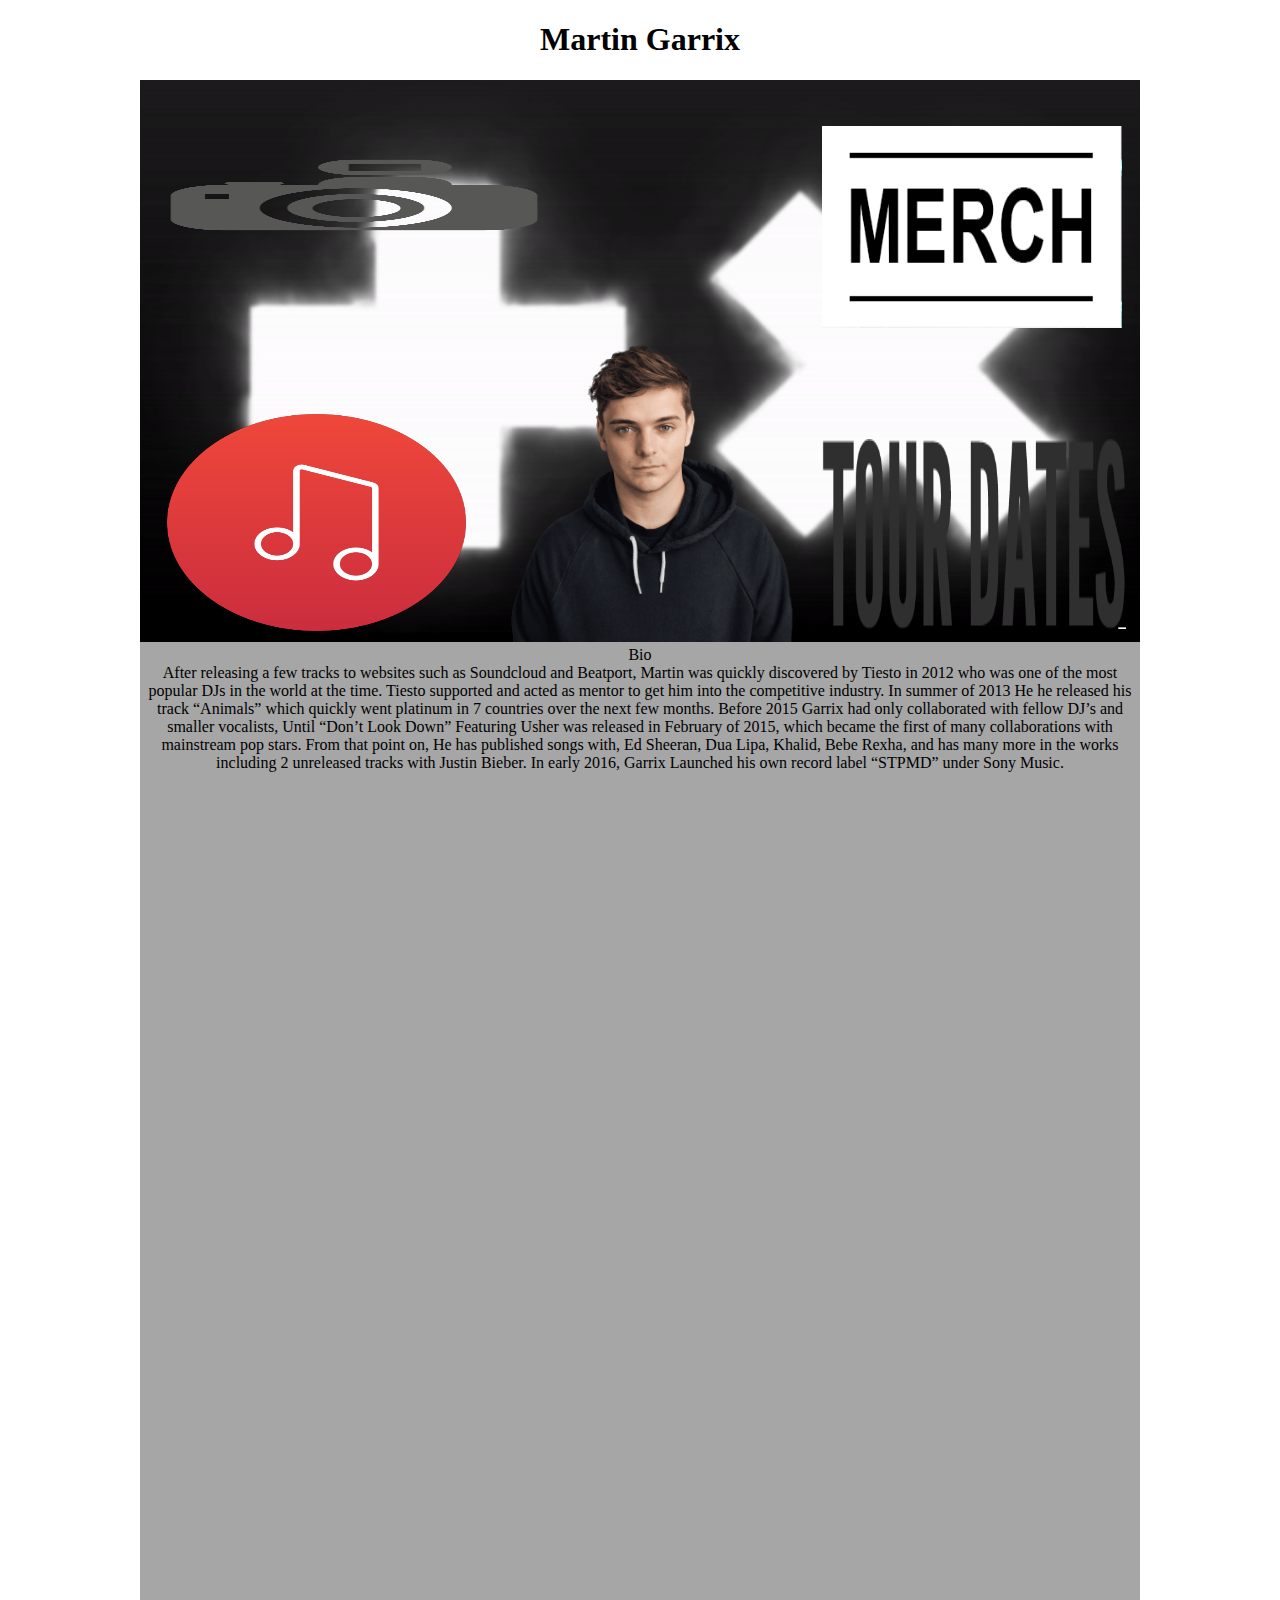
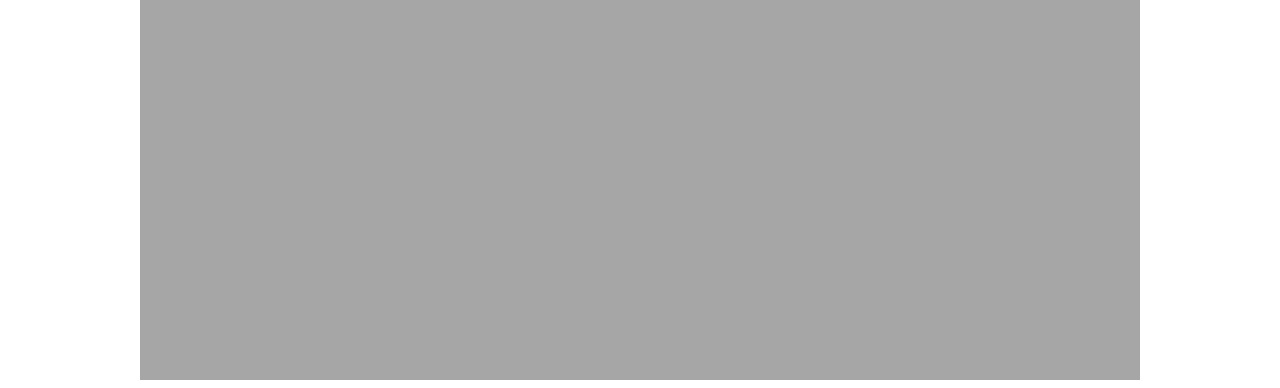
==== html/index.html @ bd5c4947 "Organized file structure" ====
<!DOCTYPE html>
<html>
<title>Bio</title>

<body>
<h1 align="center">Martin Garrix</h1>

	
<div align="center", width=300, height=500, color="red"> 
	
	
<style type="text/css">
#wrapper {
	height: 1900px;
	width: 1000px;
	background-color: #A6A6A6;
	margin-right: auto;
	margin-left: auto;
	position: relative;
}
#banner {
	height: auto;
	width: 1000px;
}

body {
	background-attachment: fixed;
	background-image: url(https://i.pinimg.com/originals/85/27/2a/85272a71549d10620fa09f6756d6b765.jpg);
}
#tour {
	height: auto;
	width: auto;
	position: absolute;
	left: 682px;
	top: 359px;
}
#music {
	height: auto;
	width: auto;
	position: absolute;
	left: 27px;
	top: 334px;
}
#media {
	height: auto;
	width: auto;
	position: absolute;
	left: 14px;
	top: 74px;
}
#bio {
	height: auto;
	width: auto;
	position: absolute;
	left: 357px;
	top: 260px;
}
#shop {
	height: auto;
	width: auto;
	position: absolute;
	left: 682px;
	top: 46px;
    }
#point {
	height: auto;
	width: auto;
	position: absolute;
	left: 448px;
	top: 275px;
}
#social {
	height: auto;
	width: auto;
	position: absolute;
	left: 682px;
	top: 46px;
    }
</style>

<body>
<div id="wrapper">
    <div id="banner"><img src="images/logo.gif" width="1000" height="562" /></div>
    <div id="tour"><a href="tour.html"><img src="images/tourdates.png" width="304" height="190" /></a></div>
    <div id="music"><a href="music.html"><img src="images/music.png" width="299" height="217" /></a></div>
    <div id="media"><a href="media.html"><img src="images/media.png" width="400" height="82" /></a></div>
    <div id="bio"><img src="images/martin-garrix_omnialv.png" width="302" height="302" /></div>
    <div id="shop"><a href="shop.html"><img src="images/merch.png" width="300" height="202" /></a></div>
    <div class="Heading">Bio</div>
    <div id="text">After releasing a few tracks to websites such as Soundcloud and Beatport, Martin was quickly discovered by Tiesto in 2012 who was one of the most popular DJs in the world at the time. Tiesto supported and acted as mentor to get him into the competitive industry. In summer of 2013 He he released his track “Animals” which quickly went platinum in 7 countries over the next few months. Before 2015 Garrix had only collaborated with fellow DJ’s and smaller vocalists, Until “Don’t Look Down” Featuring Usher was released in February of 2015, which became the first of many collaborations with mainstream pop stars. From that point on, He has published songs with, Ed Sheeran, Dua Lipa, Khalid, Bebe Rexha, and has many more in the works including 2 unreleased tracks with Justin Bieber. In early 2016, Garrix Launched his own record label “STPMD” under Sony Music. </div>
	
</body>

	
	
	
	</html>
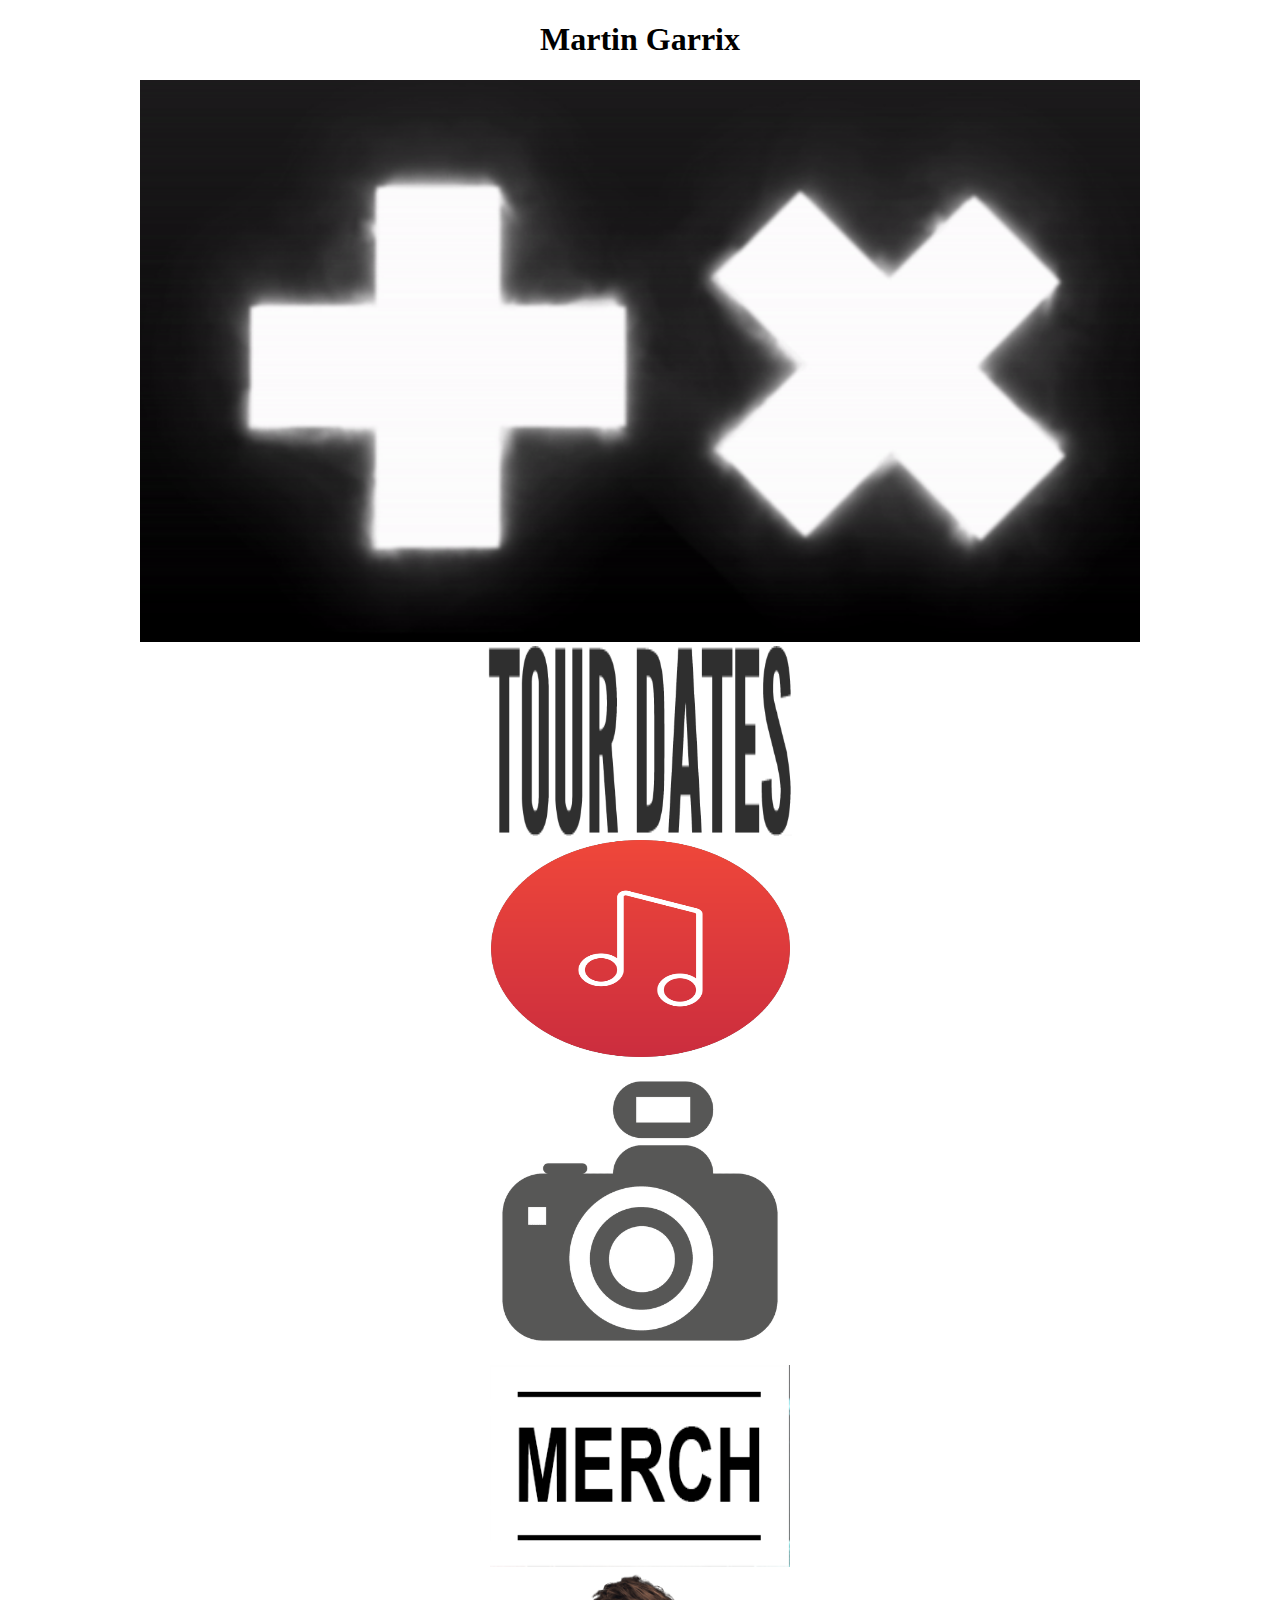
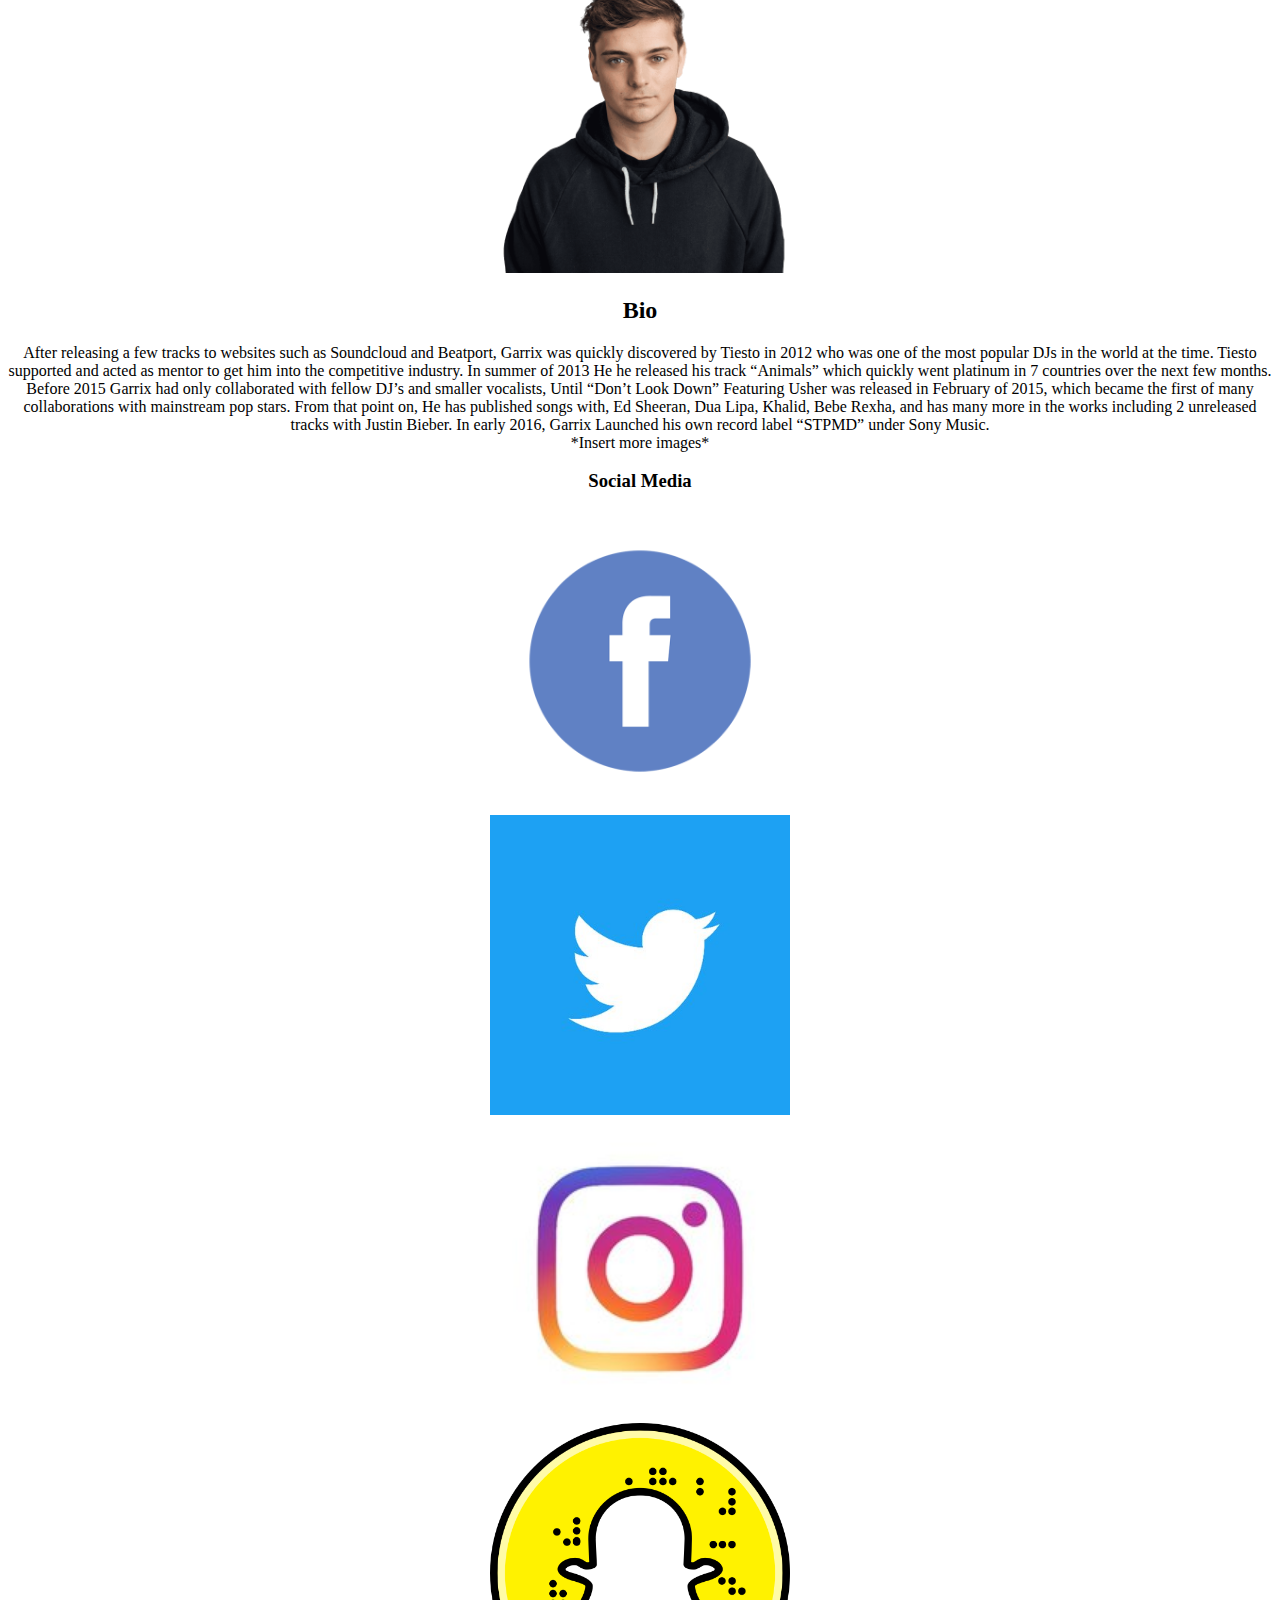
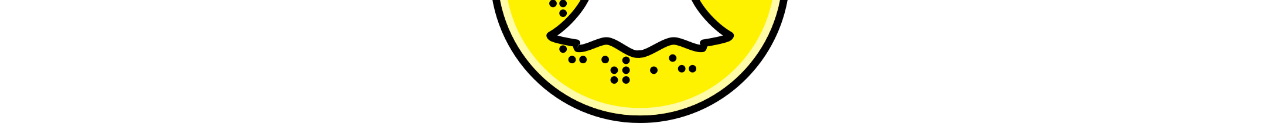
==== commit c9f25281: "Social Media and Separate CSS" ====
--- a/html/index.html
+++ b/html/index.html
@@ -3,95 +3,22 @@
 <title>Bio</title>
 
 <body>
-<h1 align="center">Martin Garrix</h1>
-
-	
-<div align="center", width=300, height=500, color="red"> 
-	
-	
-<style type="text/css">
-#wrapper {
-	height: 1900px;
-	width: 1000px;
-	background-color: #A6A6A6;
-	margin-right: auto;
-	margin-left: auto;
-	position: relative;
-}
-#banner {
-	height: auto;
-	width: 1000px;
-}
-
-body {
-	background-attachment: fixed;
-	background-image: url(https://i.pinimg.com/originals/85/27/2a/85272a71549d10620fa09f6756d6b765.jpg);
-}
-#tour {
-	height: auto;
-	width: auto;
-	position: absolute;
-	left: 682px;
-	top: 359px;
-}
-#music {
-	height: auto;
-	width: auto;
-	position: absolute;
-	left: 27px;
-	top: 334px;
-}
-#media {
-	height: auto;
-	width: auto;
-	position: absolute;
-	left: 14px;
-	top: 74px;
-}
-#bio {
-	height: auto;
-	width: auto;
-	position: absolute;
-	left: 357px;
-	top: 260px;
-}
-#shop {
-	height: auto;
-	width: auto;
-	position: absolute;
-	left: 682px;
-	top: 46px;
-    }
-#point {
-	height: auto;
-	width: auto;
-	position: absolute;
-	left: 448px;
-	top: 275px;
-}
-#social {
-	height: auto;
-	width: auto;
-	position: absolute;
-	left: 682px;
-	top: 46px;
-    }
-</style>
-
-<body>
-<div id="wrapper">
+    <h1 align="center">Martin Garrix</h1>
+    <div align="center", width=300, height=500, color="red"> 
+    <div id="wrapper">
     <div id="banner"><img src="images/logo.gif" width="1000" height="562" /></div>
-    <div id="tour"><a href="tour.html"><img src="images/tourdates.png" width="304" height="190" /></a></div>
+    <div id="tour"><a href="tour.html"><img src="images/tourdates.png" width="304" height="190"></a></div>
     <div id="music"><a href="music.html"><img src="images/music.png" width="299" height="217" /></a></div>
-    <div id="media"><a href="media.html"><img src="images/media.png" width="400" height="82" /></a></div>
-    <div id="bio"><img src="images/martin-garrix_omnialv.png" width="302" height="302" /></div>
+    <div id="media"><a href="media.html"><img src="images/media.png" width="300" height="300" /></a></div>
     <div id="shop"><a href="shop.html"><img src="images/merch.png" width="300" height="202" /></a></div>
-    <div class="Heading">Bio</div>
-    <div id="text">After releasing a few tracks to websites such as Soundcloud and Beatport, Martin was quickly discovered by Tiesto in 2012 who was one of the most popular DJs in the world at the time. Tiesto supported and acted as mentor to get him into the competitive industry. In summer of 2013 He he released his track “Animals” which quickly went platinum in 7 countries over the next few months. Before 2015 Garrix had only collaborated with fellow DJ’s and smaller vocalists, Until “Don’t Look Down” Featuring Usher was released in February of 2015, which became the first of many collaborations with mainstream pop stars. From that point on, He has published songs with, Ed Sheeran, Dua Lipa, Khalid, Bebe Rexha, and has many more in the works including 2 unreleased tracks with Justin Bieber. In early 2016, Garrix Launched his own record label “STPMD” under Sony Music. </div>
-	
+    <div id="Martin Garrix"><img src="images/martin-garrix_omnialv.png" width="302" height="302" /></div>
+    <h2 align="center">Bio</h2>
+    <div id="text">After releasing a few tracks to websites such as Soundcloud and Beatport, Garrix was quickly discovered by Tiesto in 2012 who was one of the most popular DJs in the world at the time. Tiesto supported and acted as mentor to get him into the competitive industry. In summer of 2013 He he released his track “Animals” which quickly went platinum in 7 countries over the next few months. Before 2015 Garrix had only collaborated with fellow DJ’s and smaller vocalists, Until “Don’t Look Down” Featuring Usher was released in February of 2015, which became the first of many collaborations with mainstream pop stars. From that point on, He has published songs with, Ed Sheeran, Dua Lipa, Khalid, Bebe Rexha, and has many more in the works including 2 unreleased tracks with Justin Bieber. In early 2016, Garrix Launched his own record label “STPMD” under Sony Music. </div>
+    <div>*Insert more images*</div>
+    <h3 align="center">Social Media</h3>
+    <div id="Facebook"><a href="https://www.facebook.com/martin.garrix/"><img src="images/facebook.png" width="300" height="300"></a></div>
+    <div id="Twitter"><a href="https://twitter.com/MartinGarrix"><img src="images/twitter.jpg" width="300" height="300" /></a></div>
+    <div id="Instagram"><a href="https://www.instagram.com/martingarrix/?hl=en"><img src="images/instagram.jpg" width="300" height="300" /></a></div>
+    <div id="Snapchat"><a href="https://www.snapdex.com/MartinGarrix"><img src="images/snapchat.png" width="300" height="300" /></a></div>
 </body>
-
-	
-	
-	
-	</html>+</html>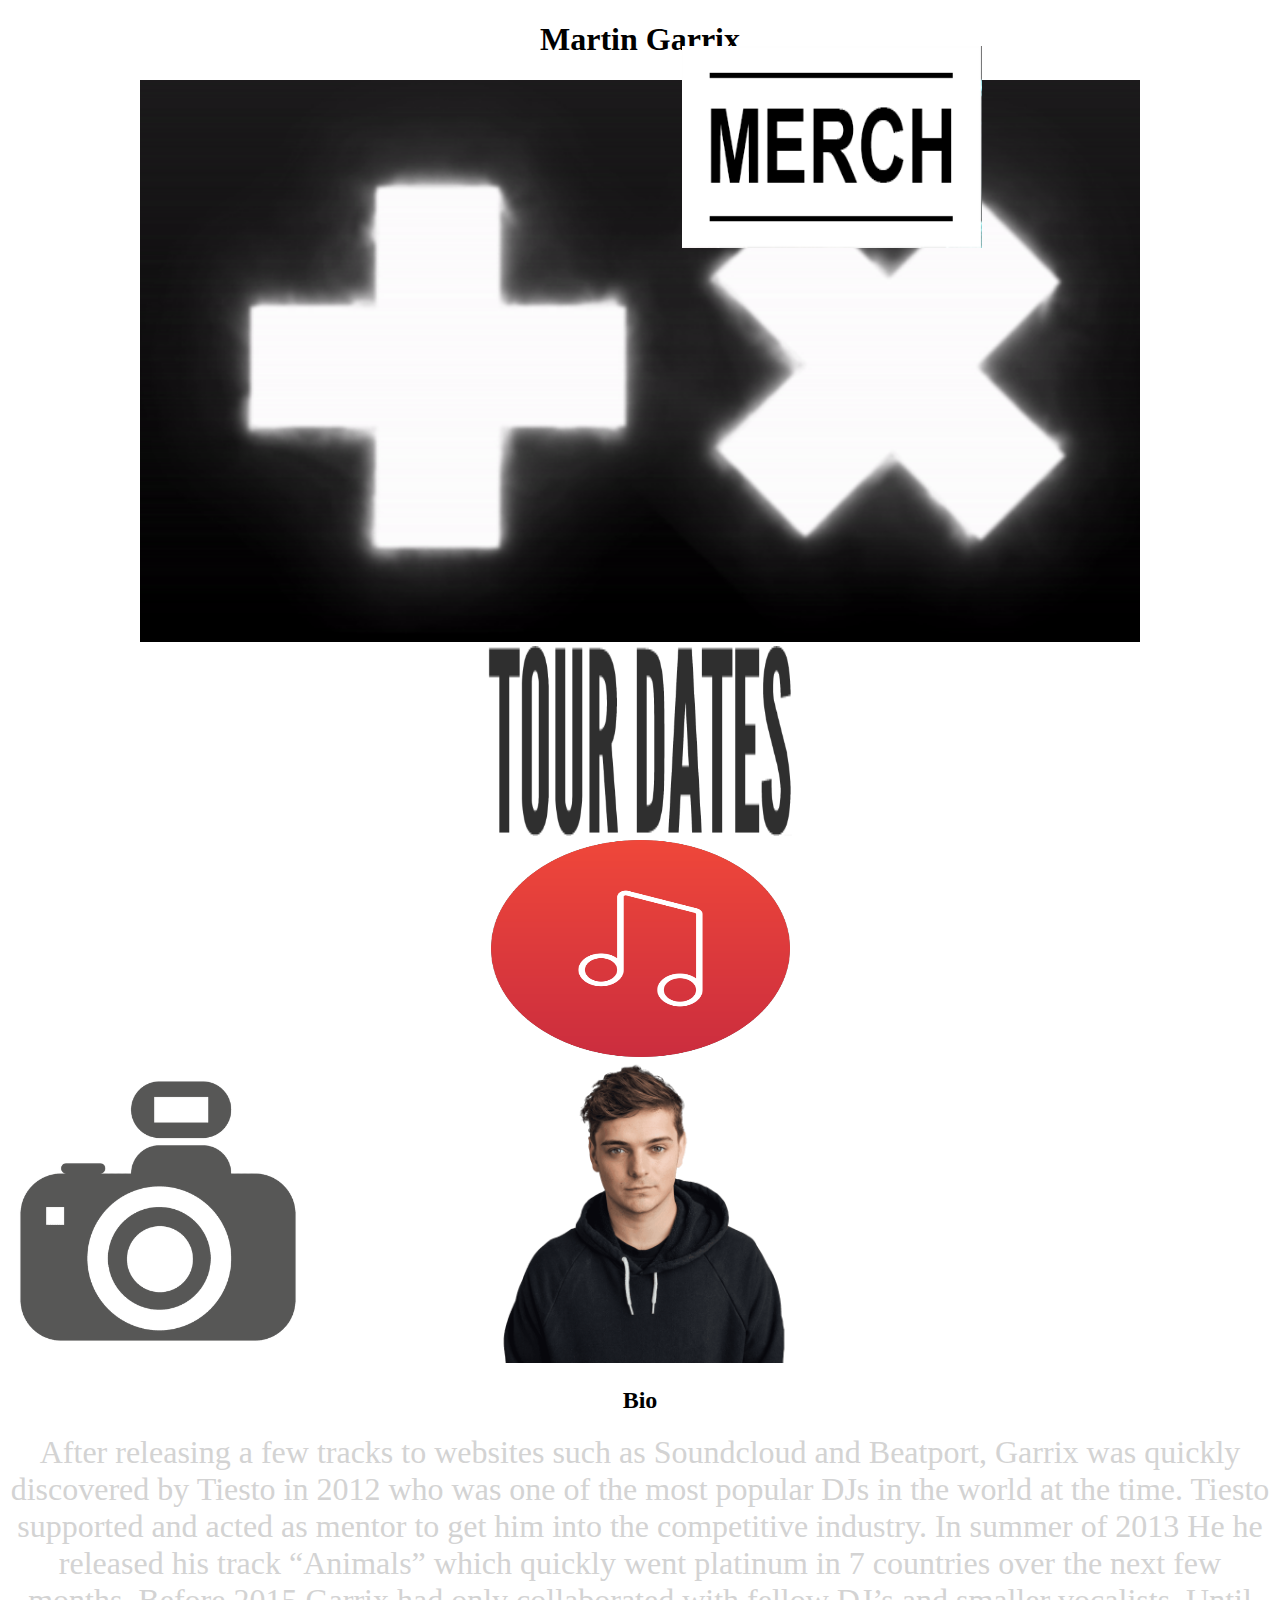
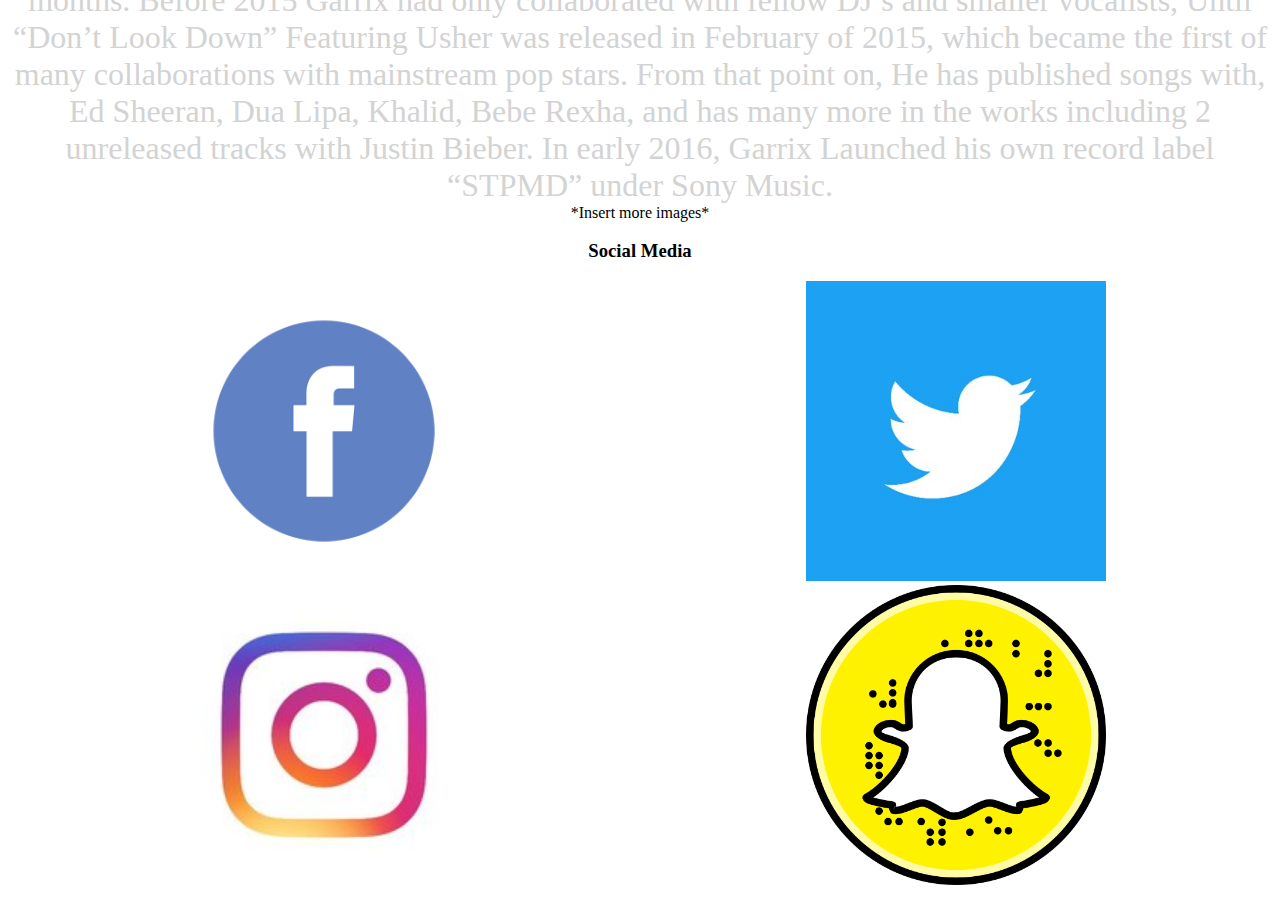
==== commit 1d8d499c: "in progress updates to index.html and style.css" ====
--- a/html/index.html
+++ b/html/index.html
@@ -1,24 +1,26 @@
 <!DOCTYPE html>
+<link href="style.css" rel="stylesheet" type="text/css">
 <html>
-<title>Bio</title>
-
-<body>
-    <h1 align="center">Martin Garrix</h1>
-    <div align="center", width=300, height=500, color="red"> 
-    <div id="wrapper">
-    <div id="banner"><img src="images/logo.gif" width="1000" height="562" /></div>
-    <div id="tour"><a href="tour.html"><img src="images/tourdates.png" width="304" height="190"></a></div>
-    <div id="music"><a href="music.html"><img src="images/music.png" width="299" height="217" /></a></div>
-    <div id="media"><a href="media.html"><img src="images/media.png" width="300" height="300" /></a></div>
-    <div id="shop"><a href="shop.html"><img src="images/merch.png" width="300" height="202" /></a></div>
-    <div id="Martin Garrix"><img src="images/martin-garrix_omnialv.png" width="302" height="302" /></div>
-    <h2 align="center">Bio</h2>
-    <div id="text">After releasing a few tracks to websites such as Soundcloud and Beatport, Garrix was quickly discovered by Tiesto in 2012 who was one of the most popular DJs in the world at the time. Tiesto supported and acted as mentor to get him into the competitive industry. In summer of 2013 He he released his track “Animals” which quickly went platinum in 7 countries over the next few months. Before 2015 Garrix had only collaborated with fellow DJ’s and smaller vocalists, Until “Don’t Look Down” Featuring Usher was released in February of 2015, which became the first of many collaborations with mainstream pop stars. From that point on, He has published songs with, Ed Sheeran, Dua Lipa, Khalid, Bebe Rexha, and has many more in the works including 2 unreleased tracks with Justin Bieber. In early 2016, Garrix Launched his own record label “STPMD” under Sony Music. </div>
-    <div>*Insert more images*</div>
-    <h3 align="center">Social Media</h3>
-    <div id="Facebook"><a href="https://www.facebook.com/martin.garrix/"><img src="images/facebook.png" width="300" height="300"></a></div>
-    <div id="Twitter"><a href="https://twitter.com/MartinGarrix"><img src="images/twitter.jpg" width="300" height="300" /></a></div>
-    <div id="Instagram"><a href="https://www.instagram.com/martingarrix/?hl=en"><img src="images/instagram.jpg" width="300" height="300" /></a></div>
-    <div id="Snapchat"><a href="https://www.snapdex.com/MartinGarrix"><img src="images/snapchat.png" width="300" height="300" /></a></div>
-</body>
+    <title>Bio</title>
+    <body>
+        <h1 align="center">Martin Garrix</h1>
+        <div align="center", width=300, height=500, color="red">
+        <div id="banner"><img src="images/logo.gif" width="1000" height="562" /></div>
+        <div id="tour"><a href="tour.html"><img src="images/tourdates.png" width="304" height="190"></a></div>
+        <div id="music"><a href="music.html"><img src="images/music.png" width="299" height="217" /></a></div>
+        <div id="media"><a href="media.html"><img src="images/media.png" width="300" height="300" /></a></div>
+        <div id="shop"><a href="shop.html"><img src="images/merch.png" width="300" height="202" /></a></div>
+        <div id="Martin Garrix"><img src="images/martin-garrix_omnialv.png" width="302" height="302" /></div>
+        <h2 align="center">Bio</h2>
+        <div id="text">After releasing a few tracks to websites such as Soundcloud and Beatport, Garrix was quickly discovered by Tiesto in 2012 who was one of the most popular DJs in the world at the time. Tiesto supported and acted as mentor to get him into the competitive industry. In summer of 2013 He he released his track “Animals” which quickly went platinum in 7 countries over the next few months. Before 2015 Garrix had only collaborated with fellow DJ’s and smaller vocalists, Until “Don’t Look Down” Featuring Usher was released in February of 2015, which became the first of many collaborations with mainstream pop stars. From that point on, He has published songs with, Ed Sheeran, Dua Lipa, Khalid, Bebe Rexha, and has many more in the works including 2 unreleased tracks with Justin Bieber. In early 2016, Garrix Launched his own record label “STPMD” under Sony Music. </div>
+        <div>*Insert more images*</div>
+        <h3 align="center">Social Media</h3>
+        <div class="social-wrapper">
+        <div class="social"><a href="https://www.facebook.com/martin.garrix/"><img src="images/facebook.png" width="300" height="300"></a></div>
+        <div class="social"><a href="https://twitter.com/MartinGarrix"><img src="images/twitter.jpg" width="300" height="300" /></a></div>
+        <div class="social"><a href="https://www.instagram.com/martingarrix/?hl=en"><img src="images/instagram.jpg" width="300" height="300" /></a></div>
+        <div class="social"><a href="https://www.snapdex.com/MartinGarrix"><img src="images/snapchat.png" width="300" height="300" /></a></div>
+        </div>
+        </div>    
+    </body>
 </html>--- a/html/style.css
+++ b/html/style.css
@@ -0,0 +1,68 @@
+#wrapper {
+	height: 1900px;
+	width: 1000px;
+	background-color: #A6A6A6;
+	margin-right: auto;
+	margin-left: auto;
+	position: relative;
+}
+#banner {
+	height: auto;
+	width: 1000px;
+}
+
+body {
+	background-attachment: auto;
+	background-image: url(https://i.pinimg.com/originals/85/27/2a/85272a71549d10620fa09f6756d6b765.jpg);
+}
+
+#text {
+    color: lightgray;
+    font-size: 24pt;
+}
+.
+#tour {
+	height: auto;
+	width: auto;
+	position: absolute;
+	left: 682px;
+	top: 359px;
+}
+#music {
+	height: auto;
+	width: auto;
+}
+#media {
+	height: auto;
+	width: auto;
+	position: absolute;
+}
+
+#bio {
+	height: auto;
+	width: auto;
+}
+#shop {
+	height: auto;
+	width: auto;
+	position: absolute;
+	left: 682px;
+	top: 46px;
+    }
+#point {
+	height: auto;
+	width: auto;
+	position: absolute;
+	left: 448px;
+	top: 275px;
+}
+.social-wrapper {
+    display: grid;
+    grid-template-columns: repeat(2, 1fr);
+    grid-template-rows: repeat(2, 1fr);
+    width: auto;
+}
+.social {
+	height: auto;
+	width: auto;
+    }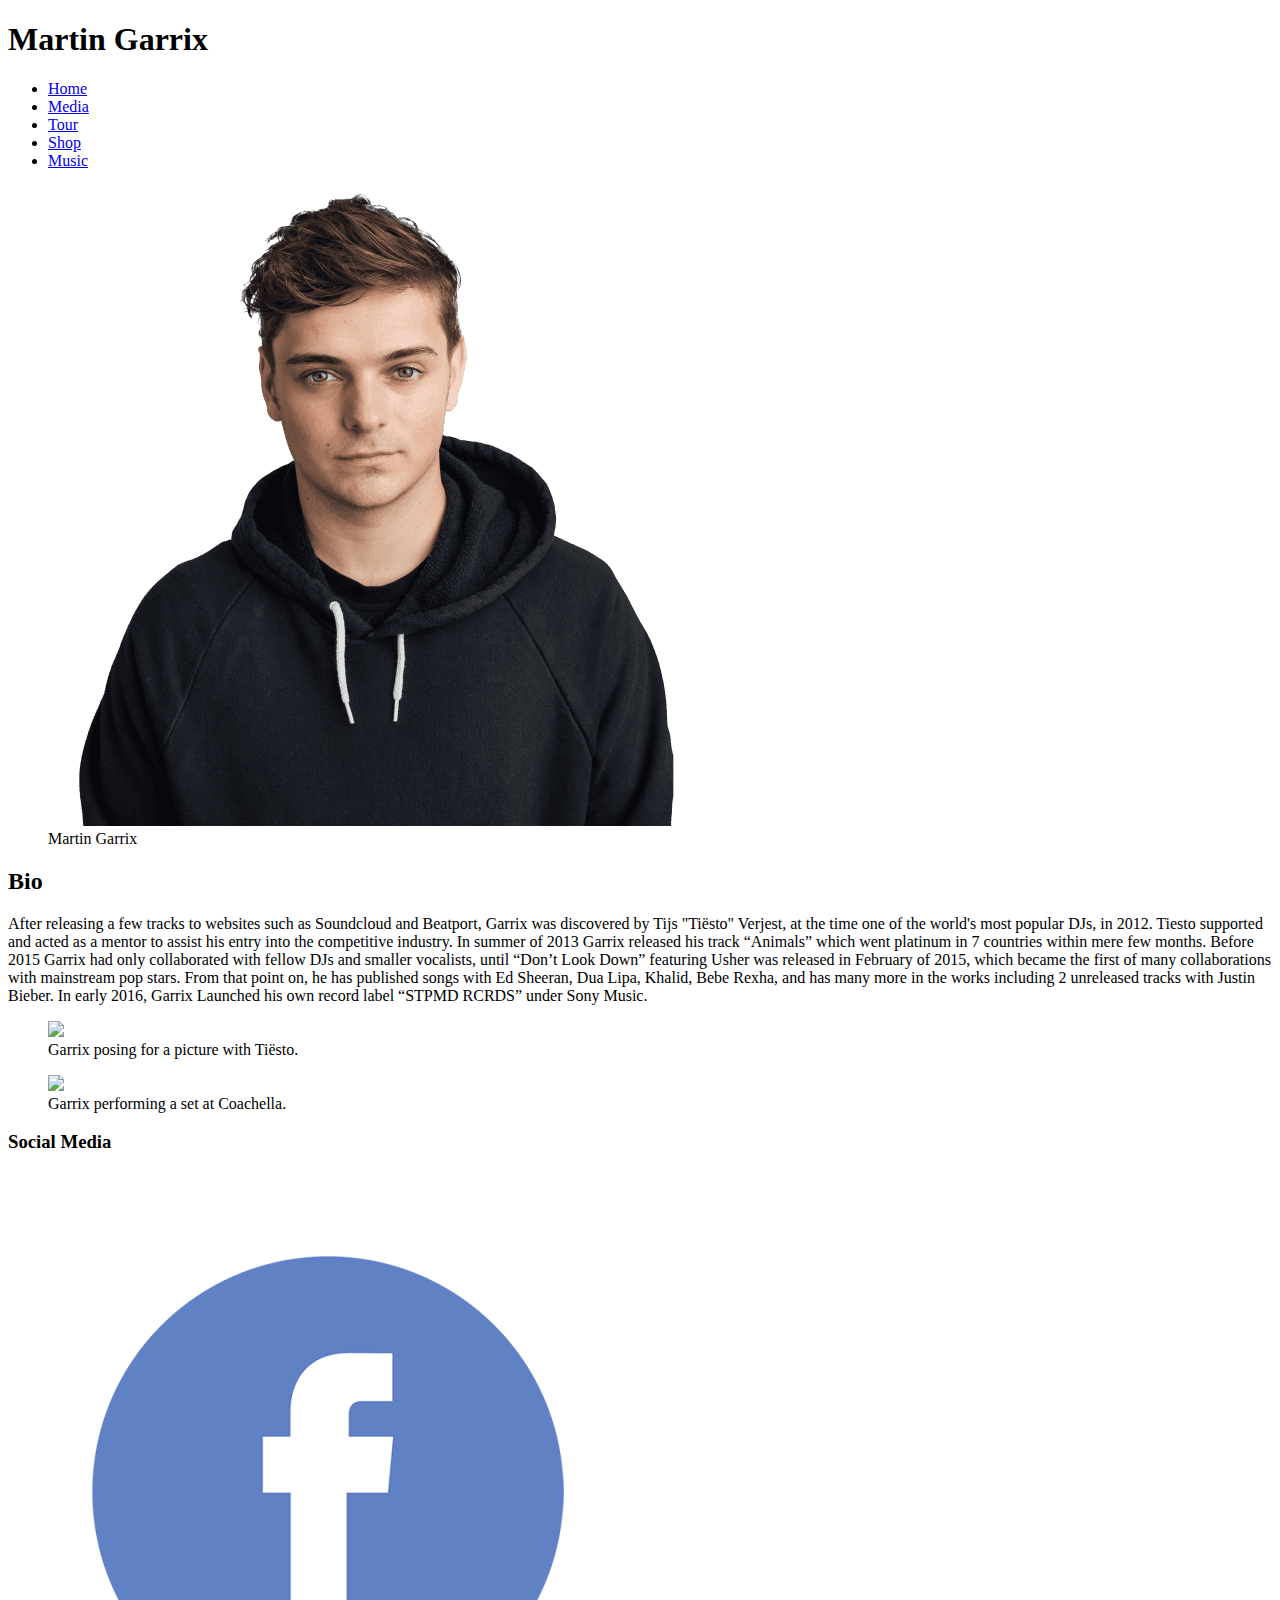
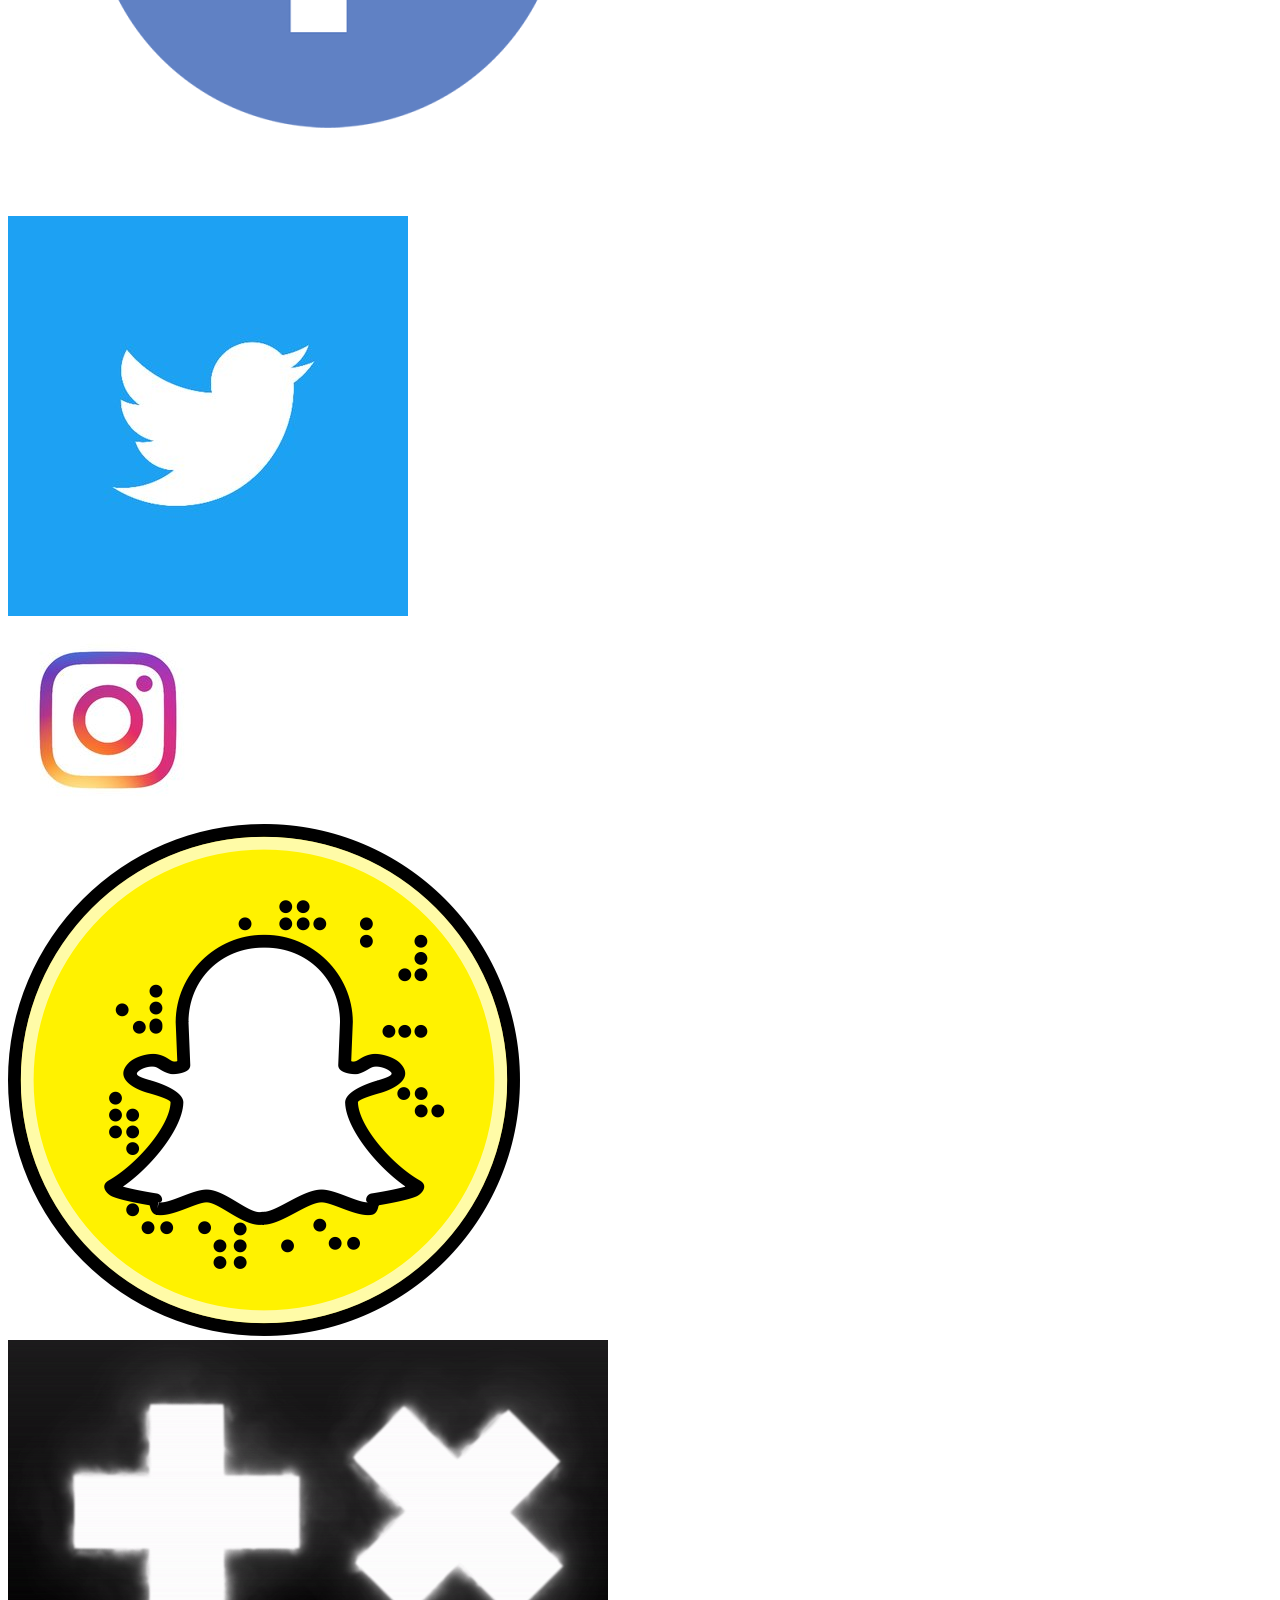
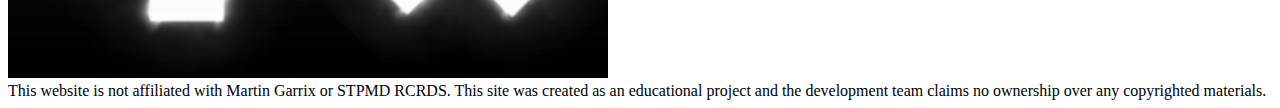
==== commit 16b53f20: "Rearrannged html" ====
--- a/html/index.html
+++ b/html/index.html
@@ -1,26 +1,48 @@
 <!DOCTYPE html>
 <link href="style.css" rel="stylesheet" type="text/css">
 <html>
-    <title>Bio</title>
+    <title>Home</title>
+    <h1 class="header">Martin Garrix</h1>
     <body>
-        <h1 align="center">Martin Garrix</h1>
-        <div align="center", width=300, height=500, color="red">
-        <div id="banner"><img src="images/logo.gif" width="1000" height="562" /></div>
-        <div id="tour"><a href="tour.html"><img src="images/tourdates.png" width="304" height="190"></a></div>
-        <div id="music"><a href="music.html"><img src="images/music.png" width="299" height="217" /></a></div>
-        <div id="media"><a href="media.html"><img src="images/media.png" width="300" height="300" /></a></div>
-        <div id="shop"><a href="shop.html"><img src="images/merch.png" width="300" height="202" /></a></div>
-        <div id="Martin Garrix"><img src="images/martin-garrix_omnialv.png" width="302" height="302" /></div>
-        <h2 align="center">Bio</h2>
-        <div id="text">After releasing a few tracks to websites such as Soundcloud and Beatport, Garrix was quickly discovered by Tiesto in 2012 who was one of the most popular DJs in the world at the time. Tiesto supported and acted as mentor to get him into the competitive industry. In summer of 2013 He he released his track “Animals” which quickly went platinum in 7 countries over the next few months. Before 2015 Garrix had only collaborated with fellow DJ’s and smaller vocalists, Until “Don’t Look Down” Featuring Usher was released in February of 2015, which became the first of many collaborations with mainstream pop stars. From that point on, He has published songs with, Ed Sheeran, Dua Lipa, Khalid, Bebe Rexha, and has many more in the works including 2 unreleased tracks with Justin Bieber. In early 2016, Garrix Launched his own record label “STPMD” under Sony Music. </div>
-        <div>*Insert more images*</div>
-        <h3 align="center">Social Media</h3>
-        <div class="social-wrapper">
-        <div class="social"><a href="https://www.facebook.com/martin.garrix/"><img src="images/facebook.png" width="300" height="300"></a></div>
-        <div class="social"><a href="https://twitter.com/MartinGarrix"><img src="images/twitter.jpg" width="300" height="300" /></a></div>
-        <div class="social"><a href="https://www.instagram.com/martingarrix/?hl=en"><img src="images/instagram.jpg" width="300" height="300" /></a></div>
-        <div class="social"><a href="https://www.snapdex.com/MartinGarrix"><img src="images/snapchat.png" width="300" height="300" /></a></div>
+        <div>   
+            <ul>
+                <li><a href="home.html" class="active">Home</a></li>
+                <li><a href="media.html">Media</a></li>
+                <li><a href="tour.html">Tour</a></li>
+                <li><a href="shop.html">Shop</a></li>
+                <li><a href="music.html">Music</a></li>
+            </ul>
         </div>
-        </div>    
+        <div class="center">
+            <figure>
+                <img src="images/martin-garrix_omnialv.png" class="portrait"/>
+                <figcaption>Martin Garrix</figcaption>
+            </figure>
+            <h2 class="header">Bio</h2>
+            <div class="body-text">
+                After releasing a few tracks to websites such as Soundcloud and Beatport, Garrix was discovered by Tijs "Tiësto" Verjest, at the time one of the world's most popular DJs, in 2012. Tiesto supported and acted as a mentor to assist his entry into the competitive industry. In summer of 2013 Garrix released his track “Animals” which went platinum in 7 countries within mere few months. Before 2015 Garrix had only collaborated with fellow DJs and smaller vocalists, until “Don’t Look Down” featuring Usher was released in February of 2015, which became the first of many collaborations with mainstream pop stars. From that point on, he has published songs with Ed Sheeran, Dua Lipa, Khalid, Bebe Rexha, and has many more in the works including 2 unreleased tracks with Justin Bieber. In early 2016, Garrix Launched his own record label “STPMD RCRDS” under Sony Music.
+            </div>
+            <div class="gallery">
+                <figure class="pictures">
+                    <img src="images/Tiesto-Martin-Garrix.jpg" class="pictures"/>
+                    <figcaption class="caption-text">Garrix posing for a picture with Tiësto.</figcaption>
+                </figure>
+                <figure class="pictures">
+                    <img src="images/Martin-Garrix_Quinn_Tucker_Coachella_G0225014.jpg" class="pictures">
+                    <figcaption class="caption-text">Garrix performing a set at Coachella.</figcaption>
+                </figure>
+            </div>
+            <h3 class="header">Social Media</h3>
+            <div class="grid-wrapper">
+                <div class="social"><a href="https://www.facebook.com/martin.garrix/"><img src="images/facebook.png" class="grid-item-square"></a></div>
+                <div class="social"><a href="https://twitter.com/MartinGarrix"><img src="images/twitter.jpg" class="grid-item-square"/></a></div>
+                <div class="social"><a href="https://www.instagram.com/martingarrix/?hl=en"><img src="images/instagram.jpg" class="grid-item-square"/></a></div>
+                <div class="social"><a href="https://www.snapdex.com/MartinGarrix"><img src="images/snapchat.png" class="grid-item-square"/></a></div>
+            </div>
+            <div><img src="images/logo.gif" class="banner"/></div>
+            <div class="disclaimer-text">
+                This website is not affiliated with Martin Garrix or STPMD RCRDS. This site was created as an educational project and the development team claims no ownership over any copyrighted materials.
+            </div>
+        </div>
     </body>
 </html>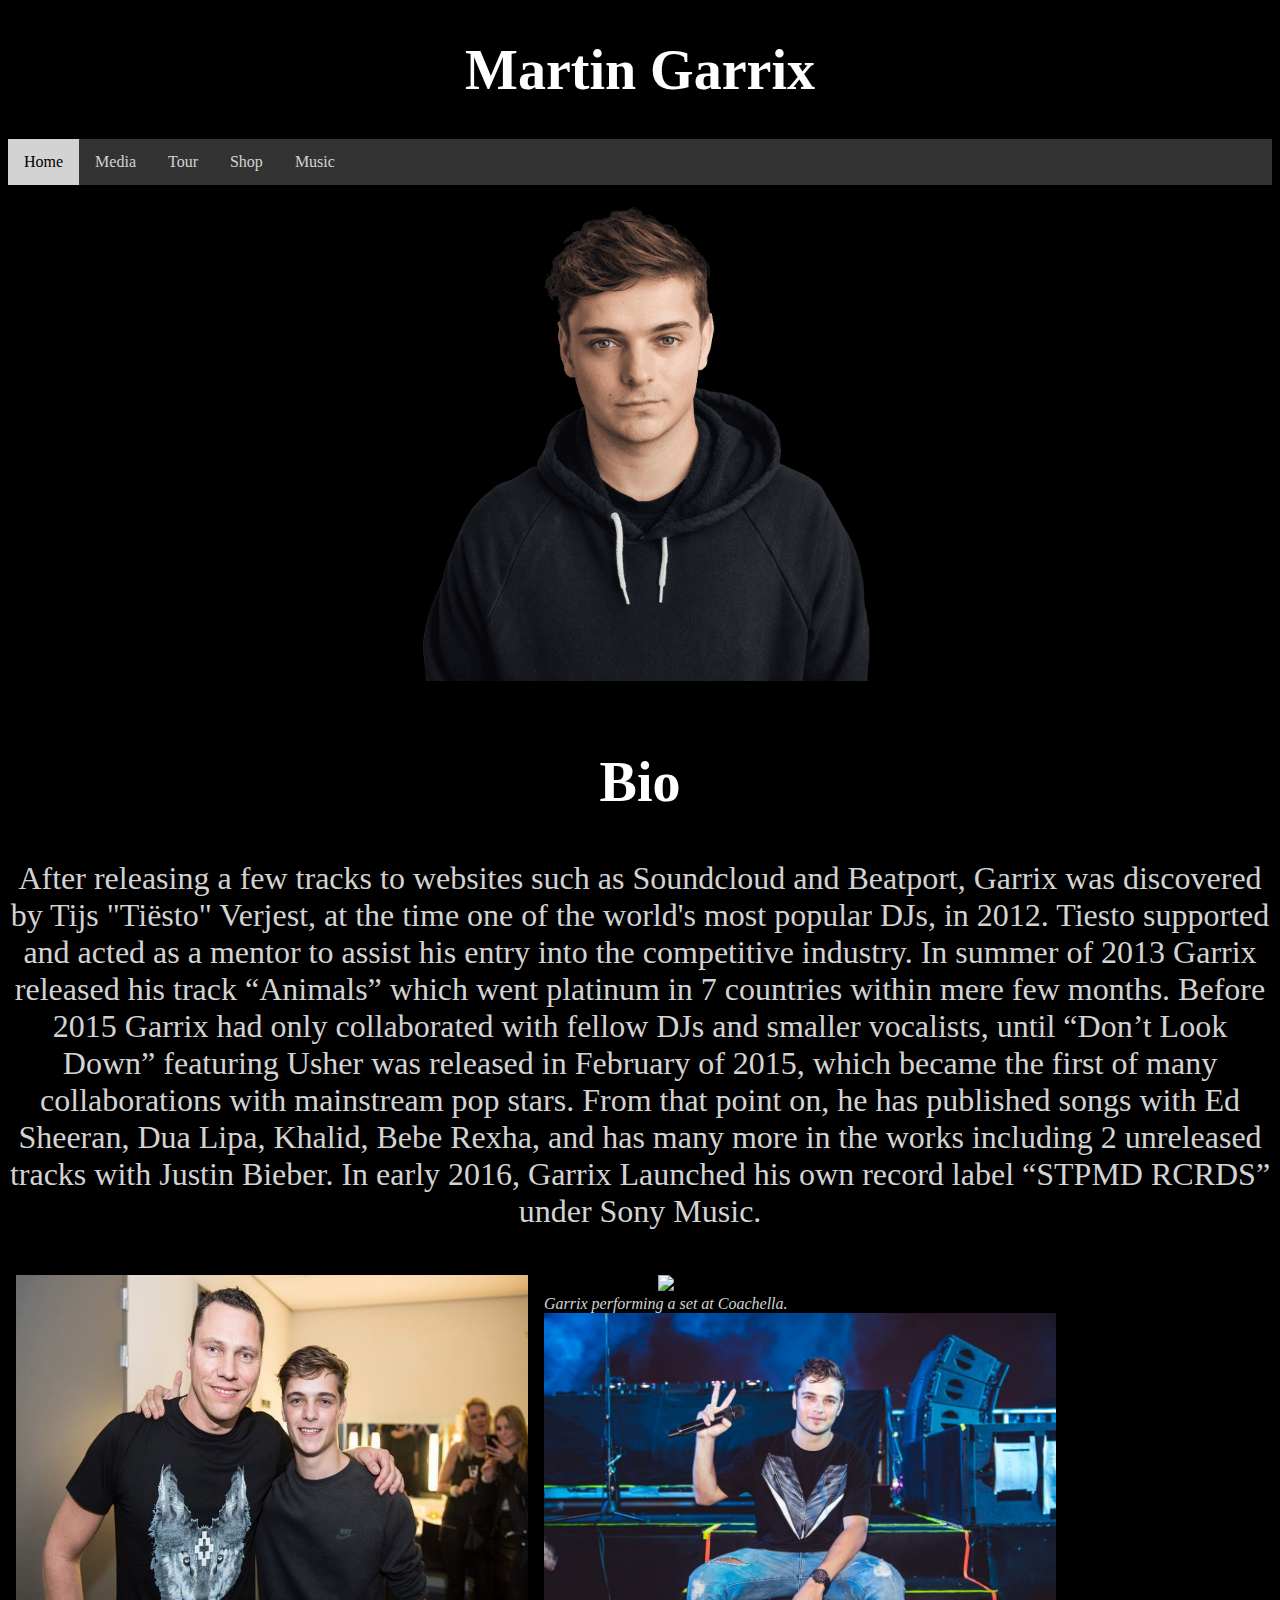
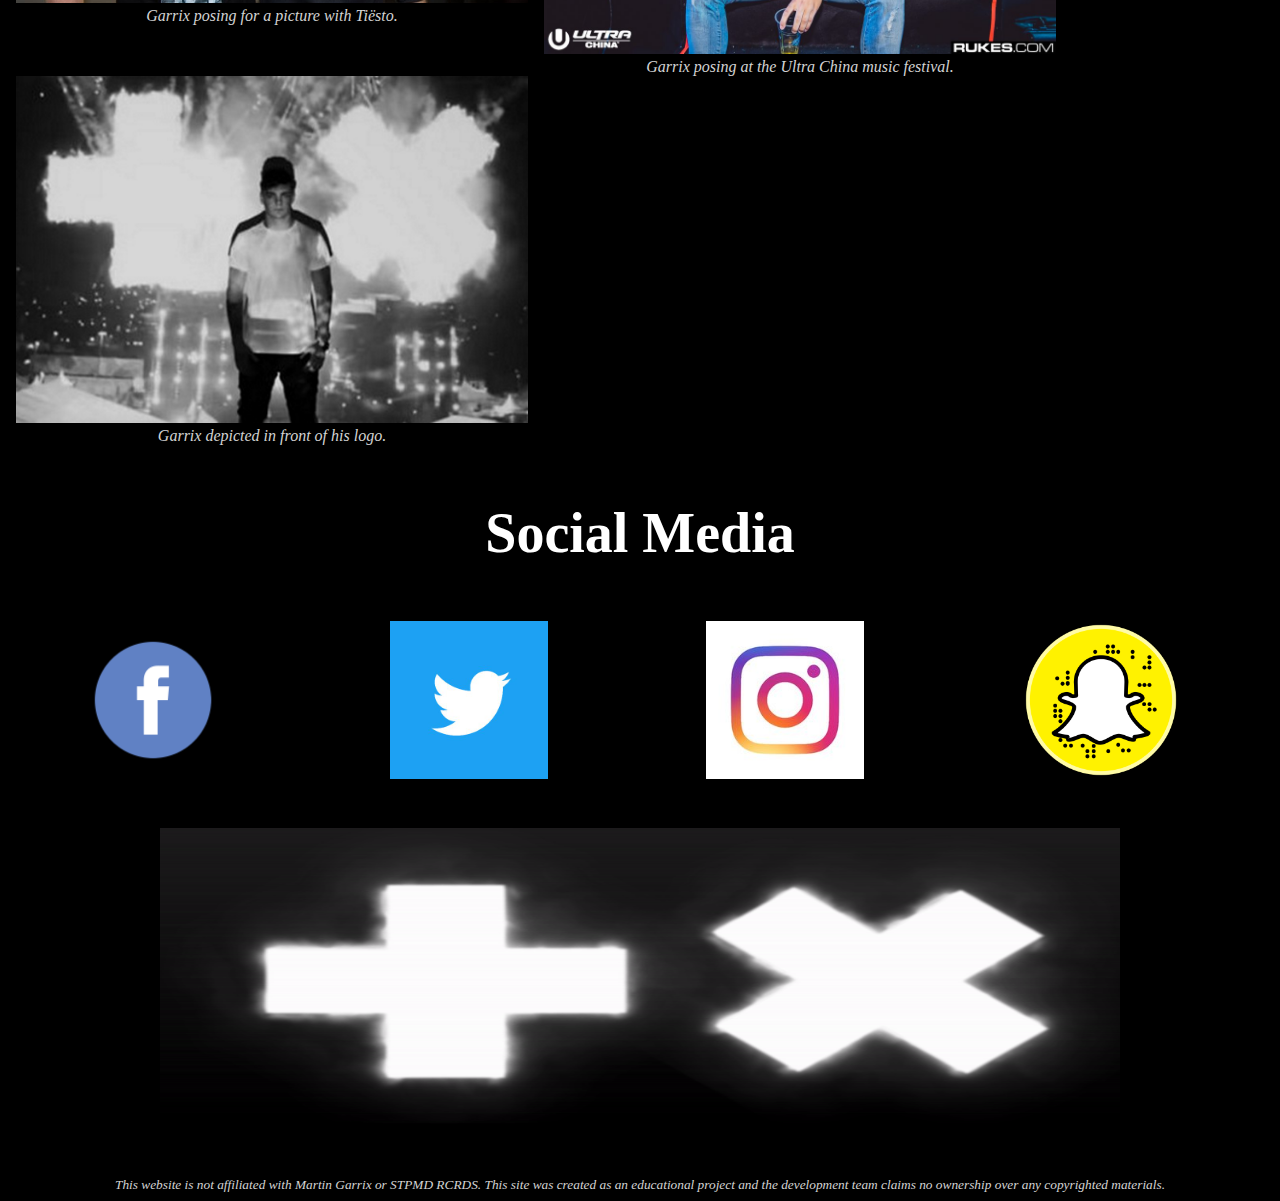
==== commit 9e231203: "JS and cleanup" ====
--- a/html/index.html
+++ b/html/index.html
@@ -1,10 +1,11 @@
 <!DOCTYPE html>
 <link href="style.css" rel="stylesheet" type="text/css">
+<script src="index.js"></script>
 <html>
     <title>Home</title>
     <h1 class="header">Martin Garrix</h1>
     <body>
-        <div>   
+        <div>
             <ul>
                 <li><a href="home.html" class="active">Home</a></li>
                 <li><a href="media.html">Media</a></li>
@@ -22,15 +23,58 @@
             <div class="body-text">
                 After releasing a few tracks to websites such as Soundcloud and Beatport, Garrix was discovered by Tijs "Tiësto" Verjest, at the time one of the world's most popular DJs, in 2012. Tiesto supported and acted as a mentor to assist his entry into the competitive industry. In summer of 2013 Garrix released his track “Animals” which went platinum in 7 countries within mere few months. Before 2015 Garrix had only collaborated with fellow DJs and smaller vocalists, until “Don’t Look Down” featuring Usher was released in February of 2015, which became the first of many collaborations with mainstream pop stars. From that point on, he has published songs with Ed Sheeran, Dua Lipa, Khalid, Bebe Rexha, and has many more in the works including 2 unreleased tracks with Justin Bieber. In early 2016, Garrix Launched his own record label “STPMD RCRDS” under Sony Music.
             </div>
-            <div class="gallery">
-                <figure class="pictures">
-                    <img src="images/Tiesto-Martin-Garrix.jpg" class="pictures"/>
+            <div class="row">
+                <div class="column">
+                    <img src="images/Tiesto-Martin-Garrix.jpg" onclick="openModal();currentSlide(1)" class="pictures hover-shadow">
                     <figcaption class="caption-text">Garrix posing for a picture with Tiësto.</figcaption>
-                </figure>
-                <figure class="pictures">
-                    <img src="images/Martin-Garrix_Quinn_Tucker_Coachella_G0225014.jpg" class="pictures">
+                </div>
+                <div class="column">
+                    <img src="images/Martin-Garrix_Quinn_Tucker_Coachella_G0225014.jpg" onclick="openModal();currentSlide(2)" class="pictures hover-shadow">
                     <figcaption class="caption-text">Garrix performing a set at Coachella.</figcaption>
-                </figure>
+                </div>
+                <div class="column">
+                    <img src="images/Martin-Garrix3-1068x712.jpg" onclick="openModal();currentSlide(3)" class="pictures hover-shadow">
+                    <figcaption class="caption-text">Garrix posing at the Ultra China music festival.</figcaption>
+                </div>
+                <div class="column">
+                    <img src="images/martin-garrix-song-byte.jpg" onclick="openModal();currentSlide(4)" class="pictures hover-shadow">
+                    <figcaption class="caption-text">Garrix depicted in front of his logo.</figcaption>
+                </div>
+            </div>
+            <div id="myModal" class="modal">
+                <span class="close cursor" onclick="closeModal()">&times;</span>
+                <div class="modal-content">
+                    <div class="mySlides">
+                        <div class="numbertext">1 / 4</div>
+                        <img src="images/Tiesto-Martin-Garrix.jpg" class="pictures">
+                    </div>
+                    <div class="mySlides">
+                        <div class="numbertext">2 / 4</div>
+                        <img src="images/Martin-Garrix_Quinn_Tucker_Coachella_G0225014.jpg" class="pictures">
+                    </div>
+                    <div class="mySlides">
+                        <div class="numbertext">3 / 4</div>
+                        <img src="images/Martin-Garrix3-1068x712.jpg" class="pictures">
+                    </div>
+                    <div class="mySlides">
+                        <div class="numbertext">4 / 4</div>
+                        <img src="images/martin-garrix-song-byte.jpg" class="pictures">
+                    </div>
+                    <a class="prev" onclick="plusSlides(-1)">&#10094;</a>
+                    <a class="next" onclick="plusSlides(1)">&#10095;</a>
+                    <div class="column">
+                        <img class="demo" src="images/Tiesto-Martin-Garrix.jpg" onclick="currentSlide(1)" alt="Bros">
+                    </div>
+                    <div class="column">
+                        <img class="demo" src="images/Martin-Garrix_Quinn_Tucker_Coachella_G0225014.jpg" onclick="currentSlide(2)" alt="Show">
+                    </div>
+                    <div class="column">
+                        <img class="demo" src="images/Martin-Garrix3-1068x712.jpg" onclick="currentSlide(3)" alt="Pose">
+                    </div>
+                    <div class="column">
+                        <img class="demo" src="images/martin-garrix-song-byte.jpg" onclick="currentSlide(4)" alt="Logo">
+                    </div>
+                </div>
             </div>
             <h3 class="header">Social Media</h3>
             <div class="grid-wrapper">
@@ -45,4 +89,4 @@
             </div>
         </div>
     </body>
-</html>+</html>
--- a/html/style.css
+++ b/html/style.css
@@ -1,68 +1,215 @@
-#wrapper {
-	height: 1900px;
-	width: 1000px;
-	background-color: #A6A6A6;
-	margin-right: auto;
-	margin-left: auto;
-	position: relative;
-}
-#banner {
-	height: auto;
-	width: 1000px;
-}
-
 body {
-	background-attachment: auto;
-	background-image: url(https://i.pinimg.com/originals/85/27/2a/85272a71549d10620fa09f6756d6b765.jpg);
-}
-
-#text {
+	background-color: black;
+}
+
+ul {
+    list-style-type: none;
+    margin: 0;
+    padding: 0;
+    overflow: hidden;
+    background-color: #333;
+}
+
+li {
+    float: left;
+}
+
+li a {
+    display: block;
+    color: lightgray;
+    text-align: center;
+    padding: 14px 16px;
+    text-decoration: none;
+}
+
+li a:hover:not(.active) {
+    background-color: #111;
+}
+
+.active {
+    background-color: lightgray;
+    color: black;
+}
+
+.header {
+    color: white;
+    font-weight: bold;
+    font-size: 42pt;
+    text-align: center;
+}
+.center{
+    text-align: center;
+		align-items: center;
+		align-self: center;
+		align-content: center;
+}
+
+.portrait {
+    height: 60vw;
+    width: 60vw;
+    max-width: 480px;
+    max-height: 480px;
+}
+
+.body-text {
     color: lightgray;
     font-size: 24pt;
-}
-.
-#tour {
-	height: auto;
-	width: auto;
-	position: absolute;
-	left: 682px;
-	top: 359px;
-}
-#music {
-	height: auto;
-	width: auto;
-}
-#media {
-	height: auto;
-	width: auto;
-	position: absolute;
-}
-
-#bio {
-	height: auto;
-	width: auto;
-}
-#shop {
-	height: auto;
-	width: auto;
-	position: absolute;
-	left: 682px;
-	top: 46px;
-    }
-#point {
-	height: auto;
-	width: auto;
-	position: absolute;
-	left: 448px;
-	top: 275px;
-}
-.social-wrapper {
+    text-align: center;
+    padding-bottom: 5vh
+}
+
+.gallery {
+    display: flex;
+    flex-wrap: wrap;
+    justify-content: center
+}
+
+.pictures {
+    height: auto;
+    max-height: 60vw;
+    width: auto;
+    max-width: 40vw;
+}
+
+.caption-text {
+    color: lightgray;
+    font-size: 100%;
+    font-style: italic;
+    text-align: center;
+}
+
+.grid-wrapper {
     display: grid;
-    grid-template-columns: repeat(2, 1fr);
-    grid-template-rows: repeat(2, 1fr);
-    width: auto;
-}
-.social {
-	height: auto;
-	width: auto;
-    }+    grid-template-columns: repeat(4, 1fr);
+    grid-template-rows: repeat(1, 1fr);
+    vertical-align: middle;
+    align-items: center;
+}
+
+.grid-item-square{
+		height: auto;
+		width: auto;
+    max-height: 158px;
+    max-width: 20vw;
+    padding-right: 2vw;
+}
+
+.banner {
+    padding-top: 5vh;
+    padding-bottom: 5vh;
+		height: 50vh;
+		width: 75vw;
+    min-width: 200px;
+    max-height: 300px;
+}
+
+.disclaimer-text {
+    color: lightgray;
+    font-size: 10pt;
+    font-style: italic;
+    text-align: center;
+}
+
+.row > .column {
+  padding: 0 8px;
+}
+
+.row:after {
+  content: "";
+  display: table;
+  clear: both;
+}
+
+.column {
+  float: left;
+  width: auto;
+}
+
+.modal {
+  display: none;
+  position: fixed;
+  z-index: 1;
+  padding-top: 100px;
+  left: 0;
+  top: 0;
+  width: 100%;
+  height: 100%;
+  overflow: auto;
+  background-color: black;
+}
+
+.modal-content {
+  position: relative;
+  background-color: black;
+  margin: auto;
+  padding: 0;
+  width: 90%;
+  max-width: 1200px;
+}
+
+.close {
+  color: white;
+  position: absolute;
+  top: 10px;
+  right: 25px;
+  font-size: 35px;
+  font-weight: bold;
+}
+
+.close:hover, .close:focus {
+  color: #999;
+  text-decoration: none;
+  cursor: pointer;
+}
+
+.mySlides {
+  display: none;
+}
+
+.prev, .next {
+	right: 20%;
+  cursor: pointer;
+  padding: 16px;
+  margin-top: -50px;
+  color: white;
+  font-weight: bold;
+  font-size: 20px;
+  transition: 0.6s ease;
+  border-radius: 0 3px 3px 0;
+  user-select: none;
+  -webkit-user-select: none;
+}
+
+.next {
+  right: 0;
+  border-radius: 3px 0 0 3px;
+}
+
+.prev:hover, .next:hover {
+  background-color: rgba(0, 0, 0, 0.8);
+}
+
+.numbertext {
+  color: #f2f2f2;
+  font-size: 12px;
+  padding: 8px 12px;
+  position: absolute;
+  top: 0;
+}
+
+img.demo {
+	width: 15vw;
+  opacity: 0.6;
+}
+
+.active, .demo:hover {
+  opacity: 1;
+}
+
+img.hover-shadow {
+  transition: 0.3s;
+}
+
+.hover-shadow:hover {
+  box-shadow: 0 4px 8px 0 rgba(0, 0, 0, 0.2), 0 6px 20px 0 rgba(0, 0, 0, 0.19);
+}
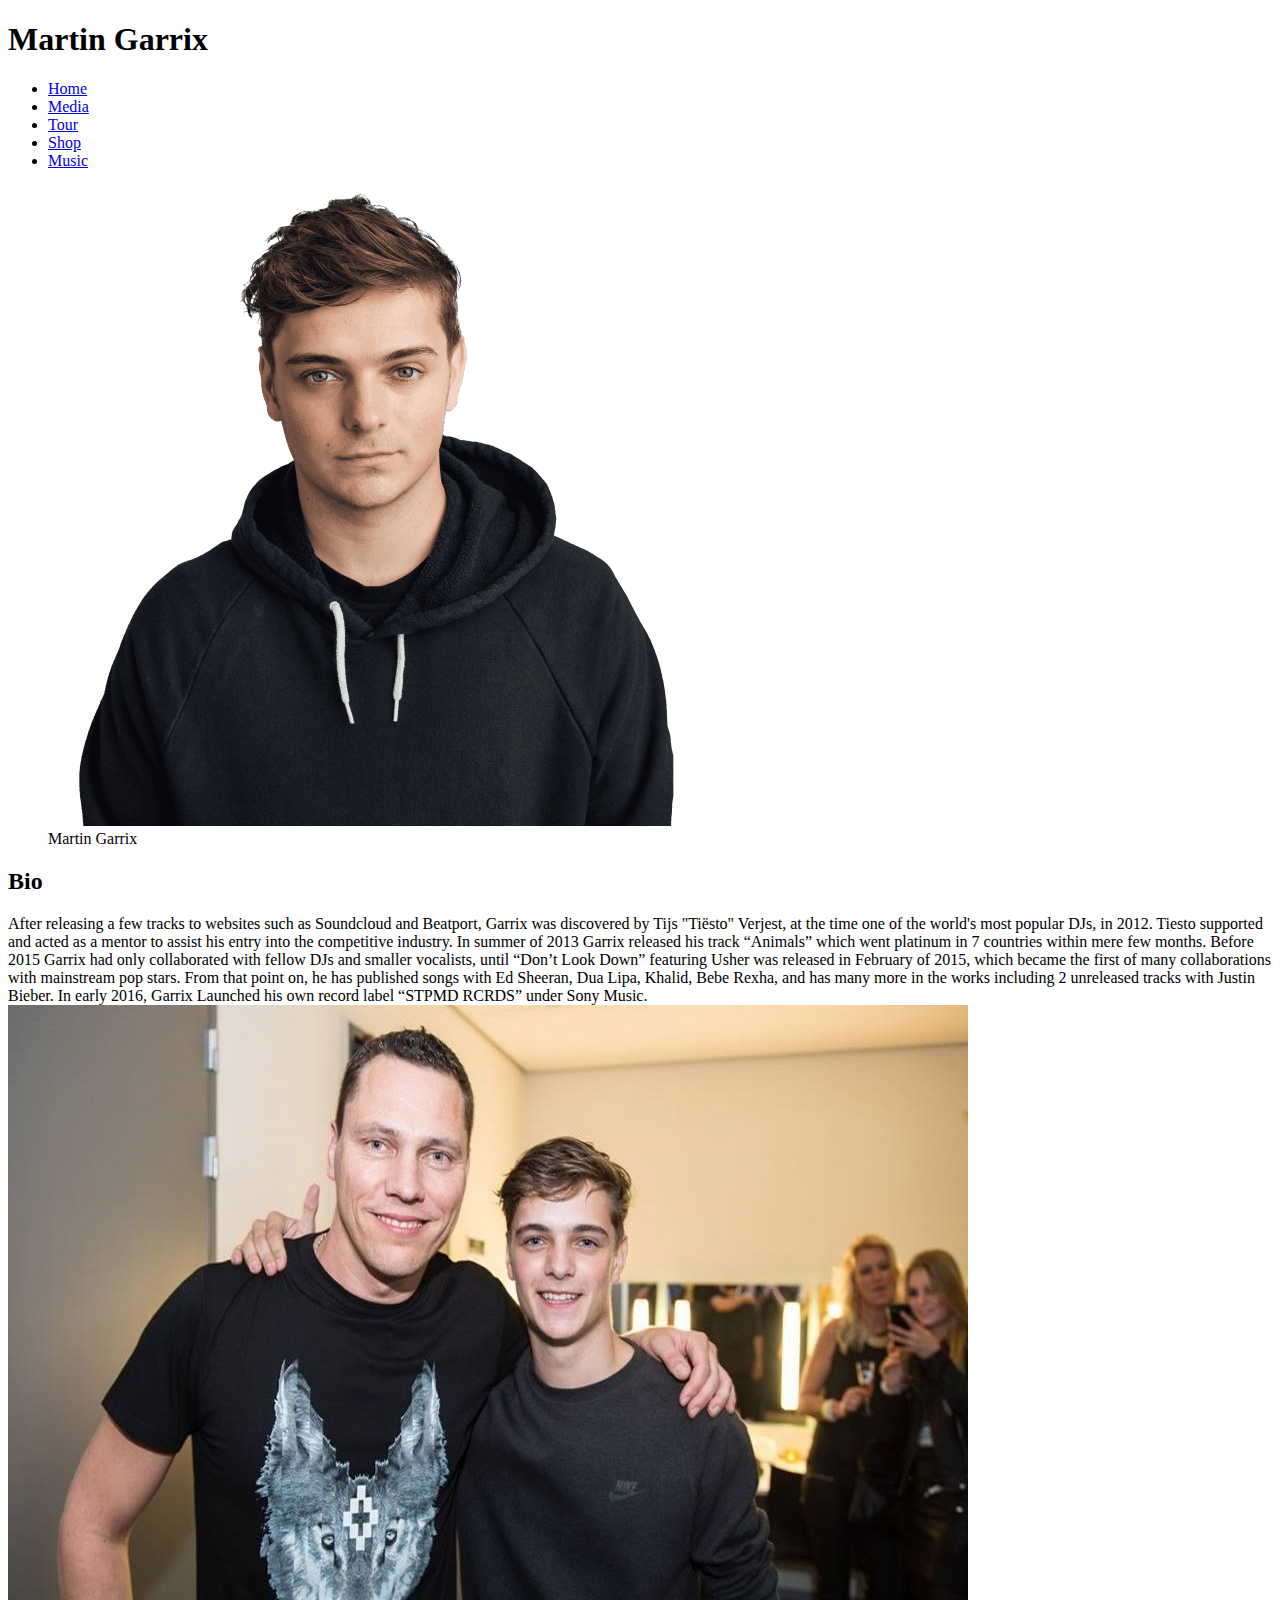
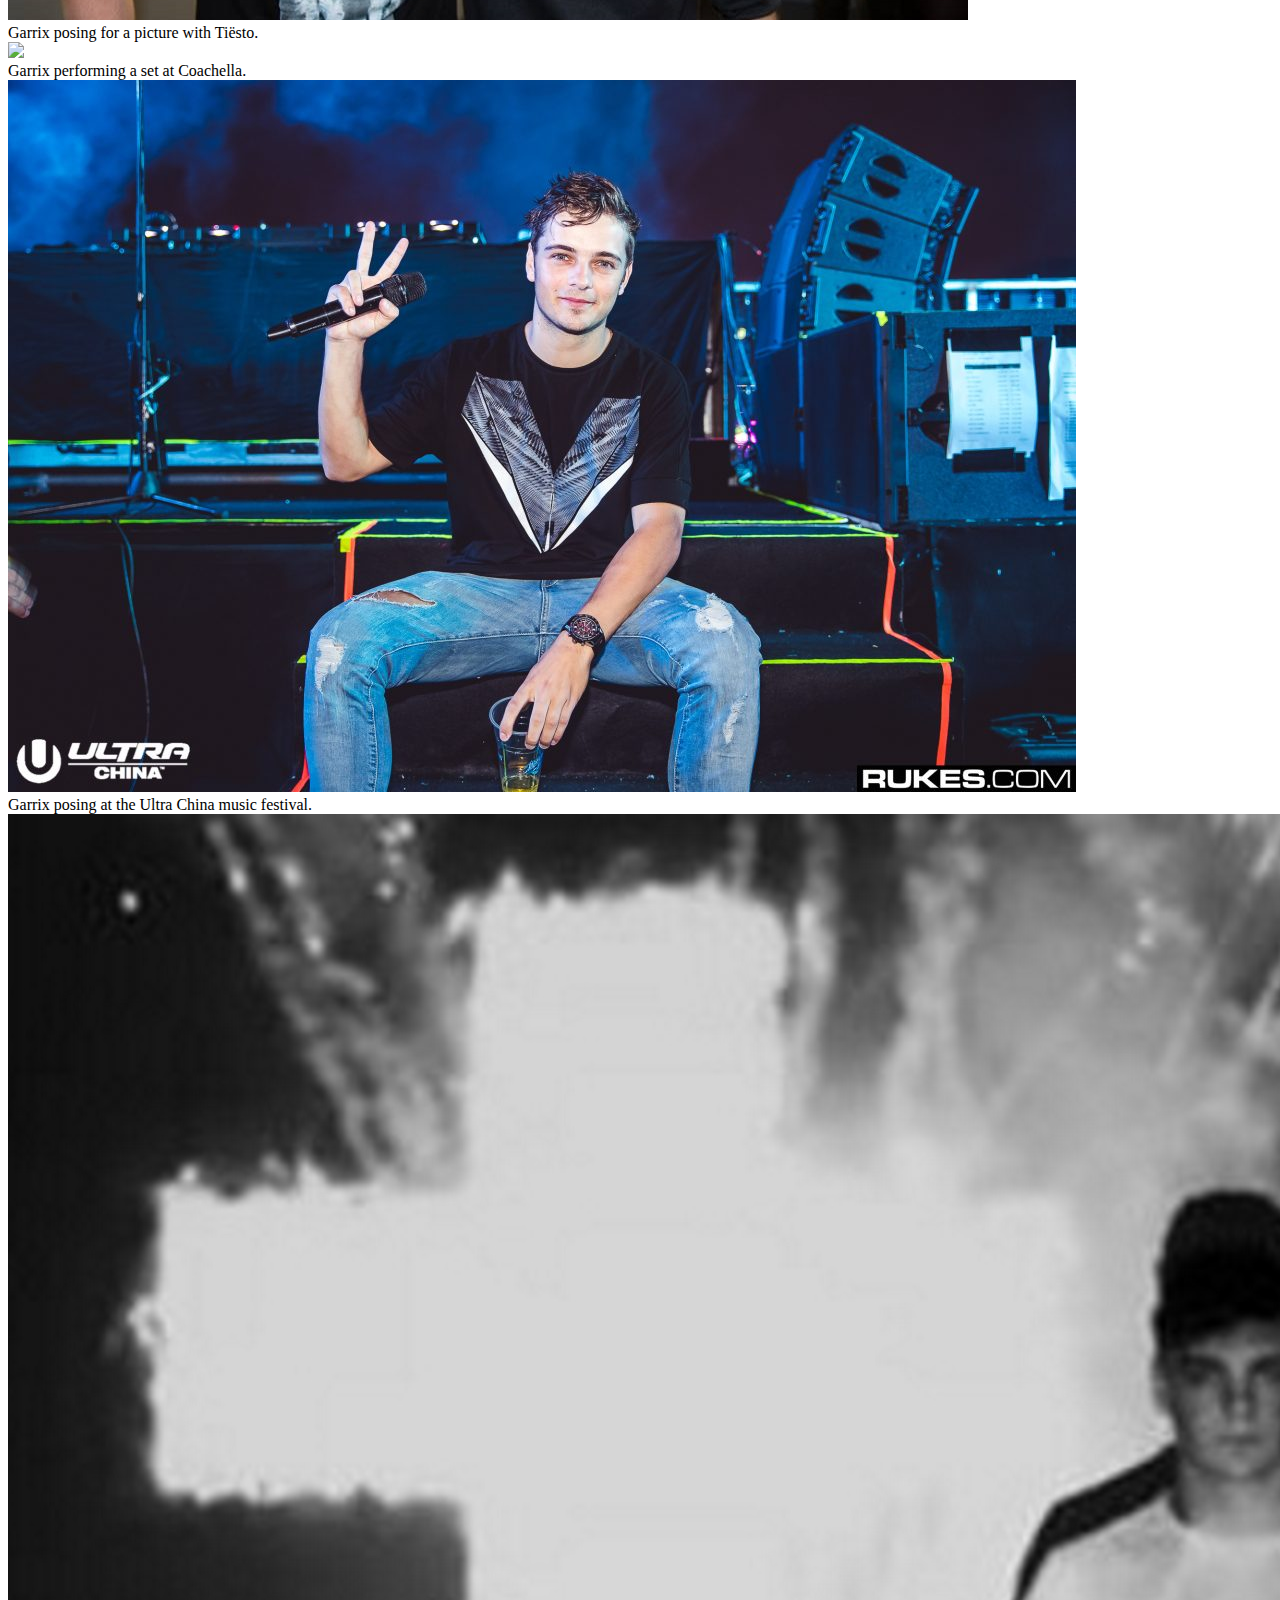
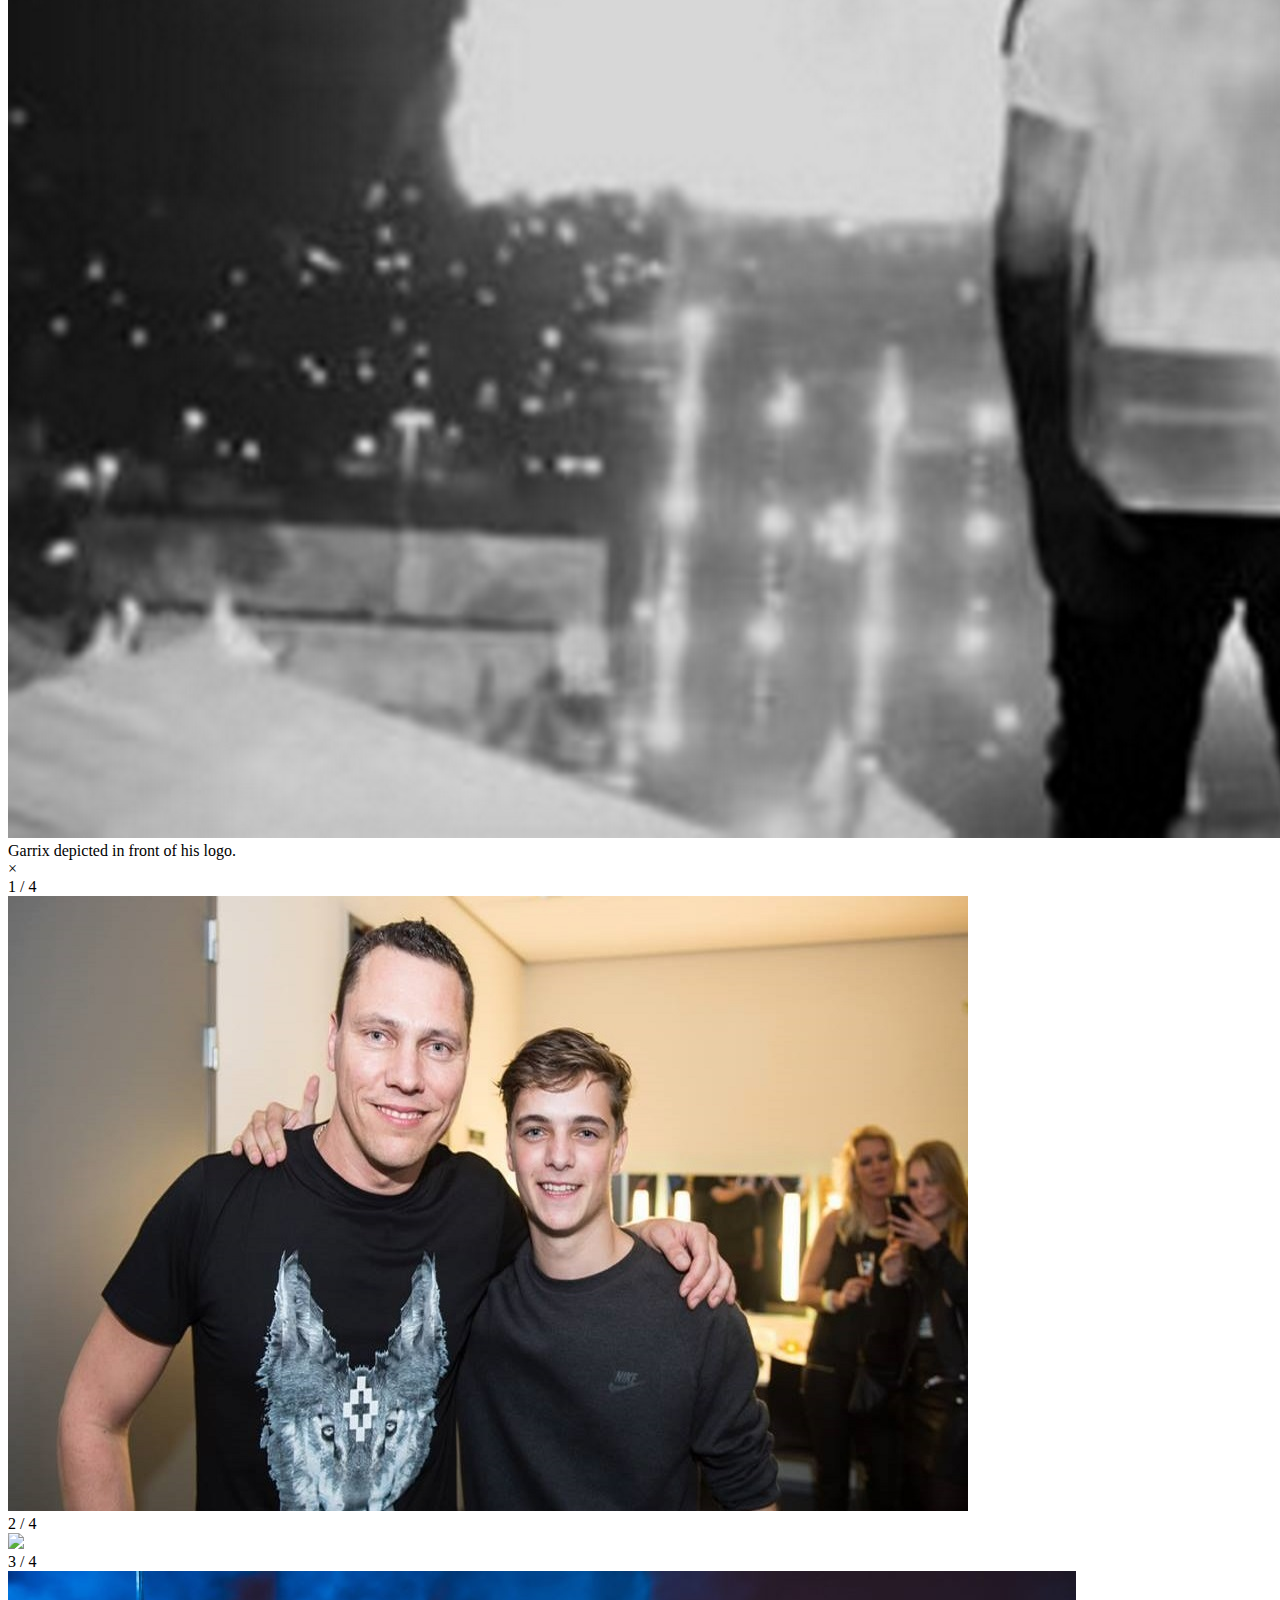
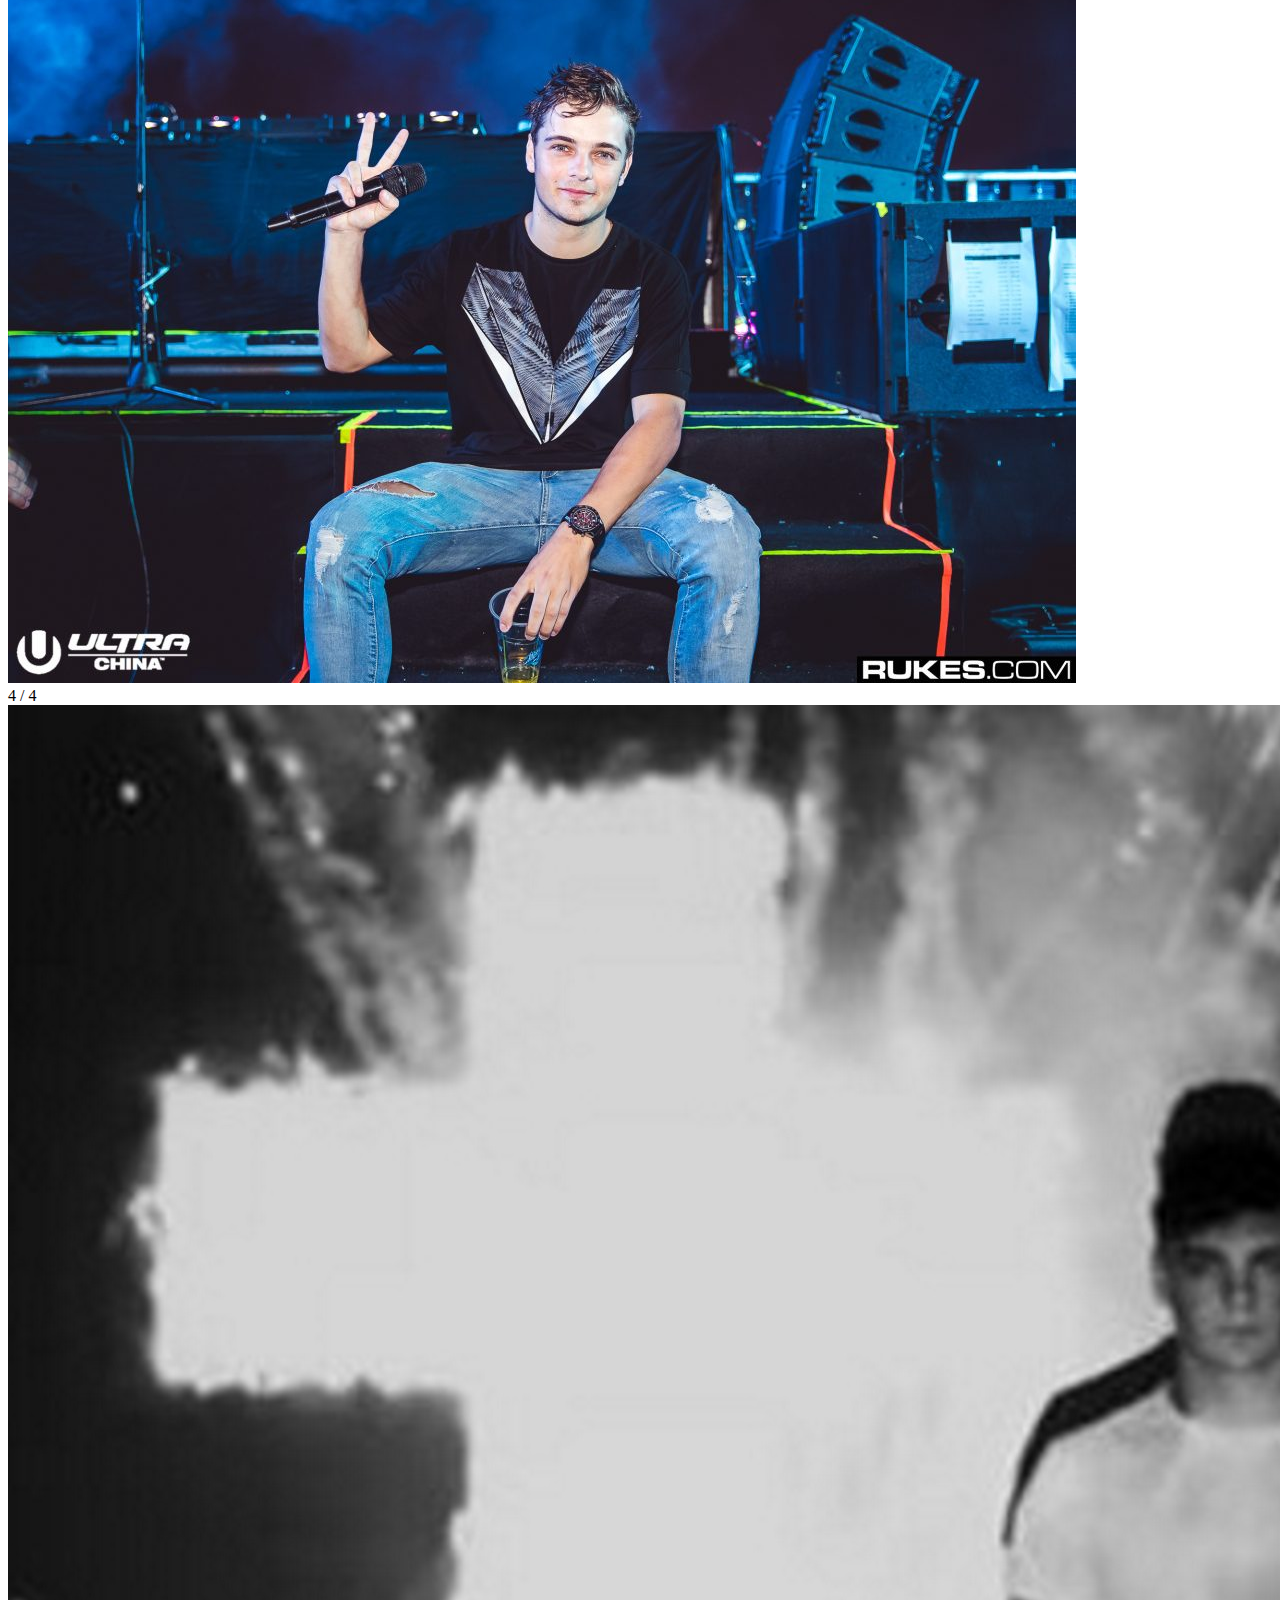
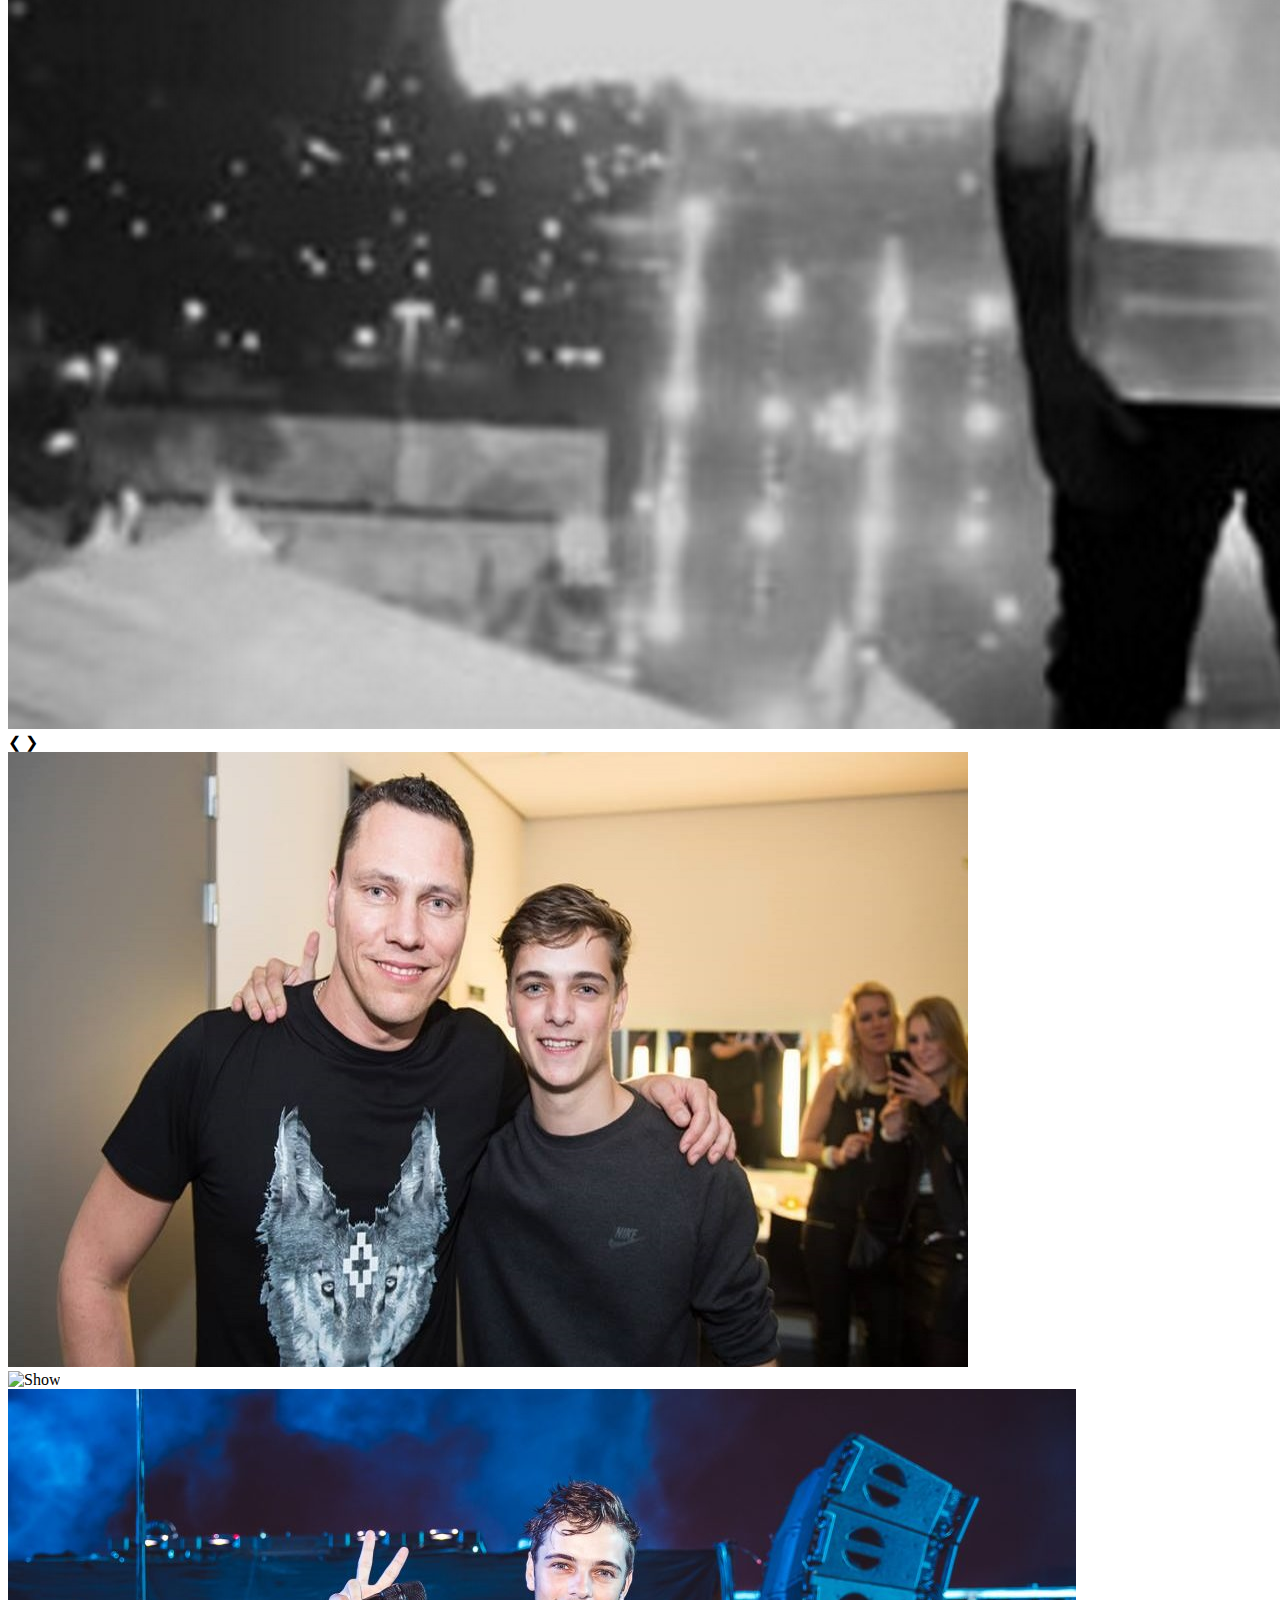
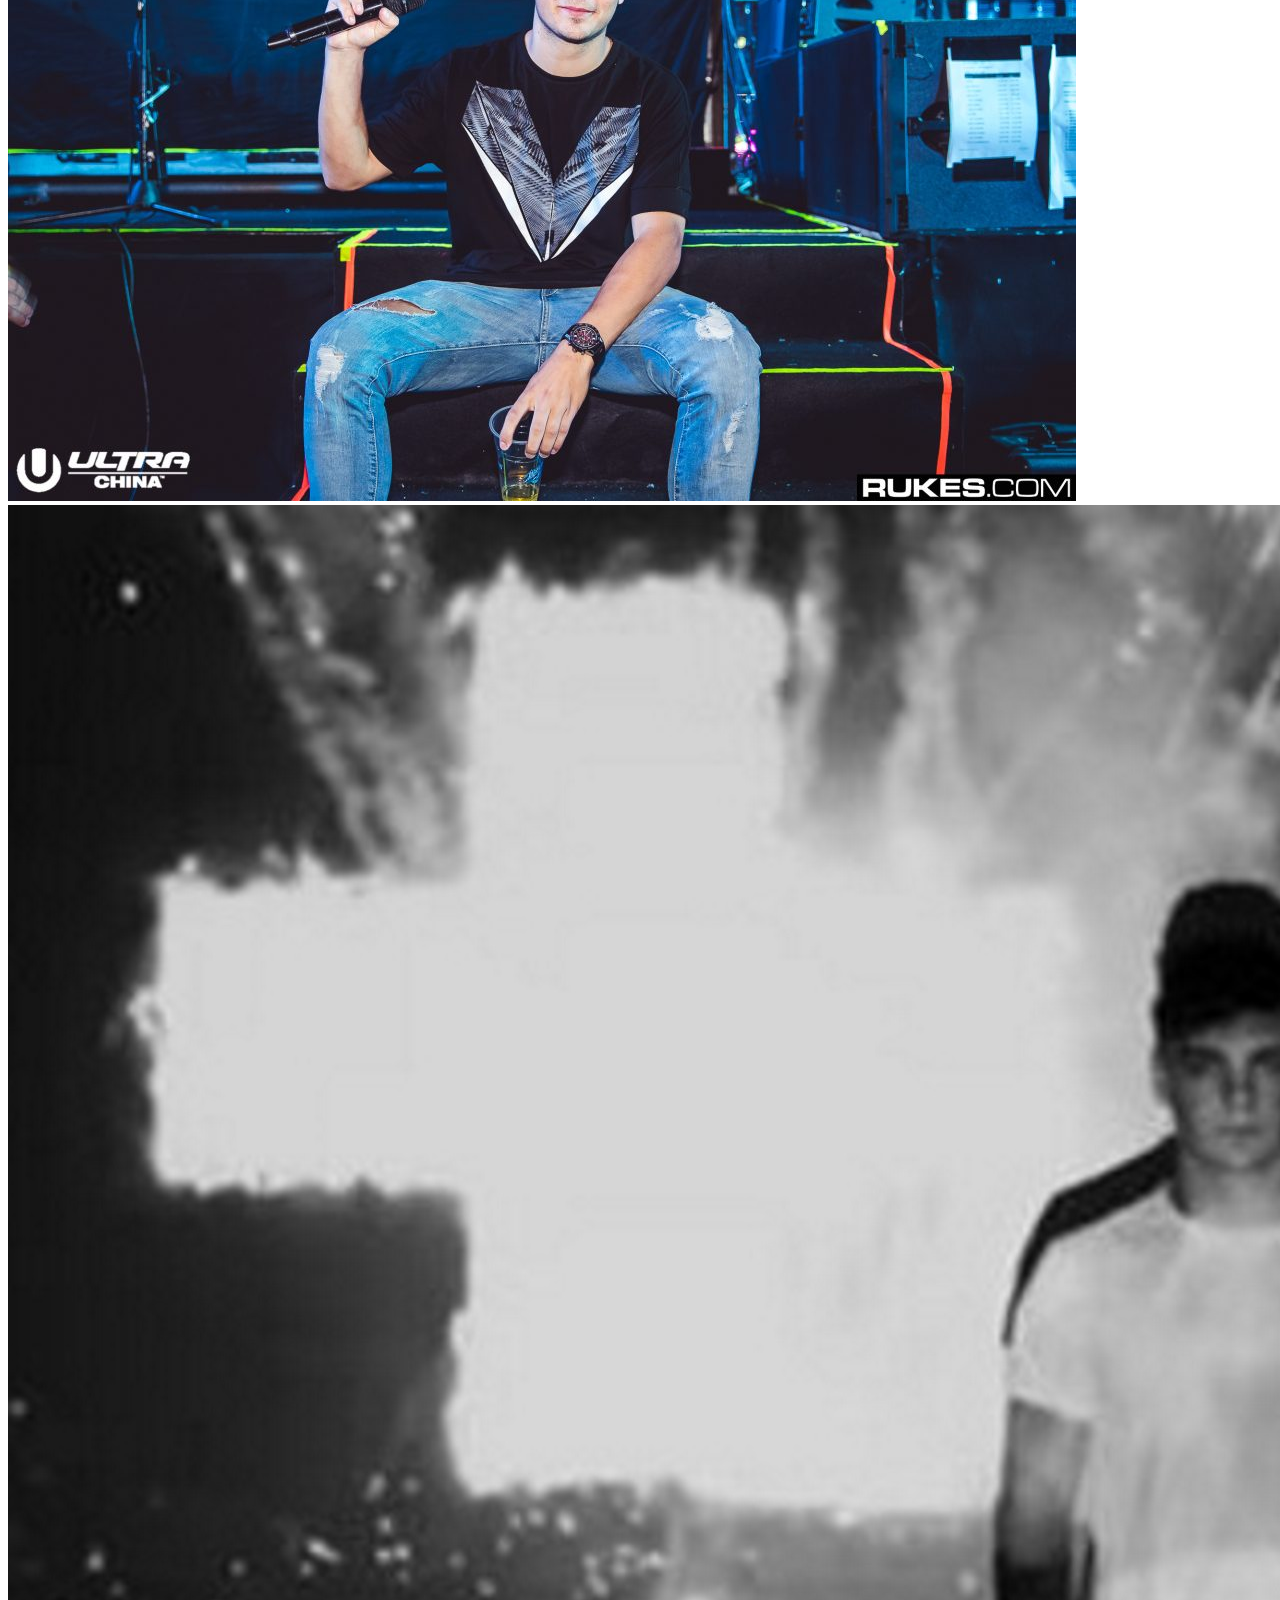
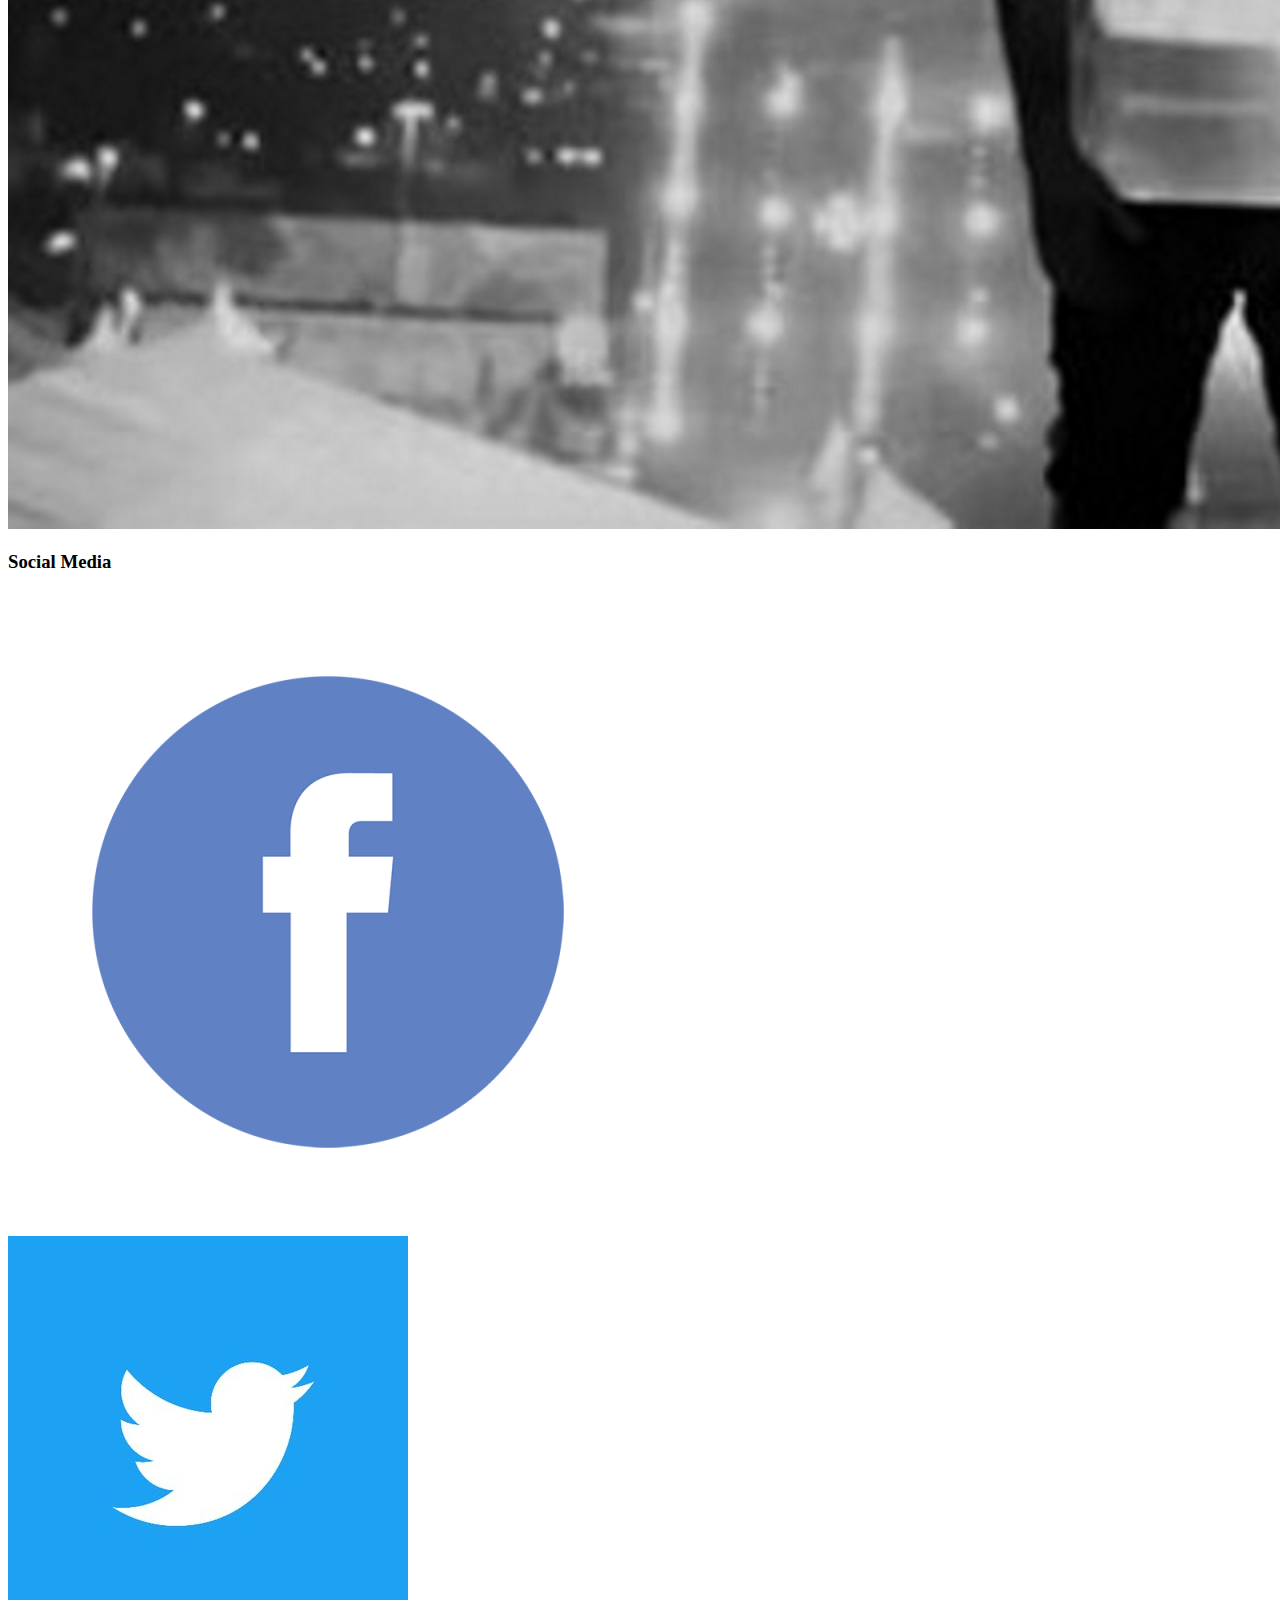
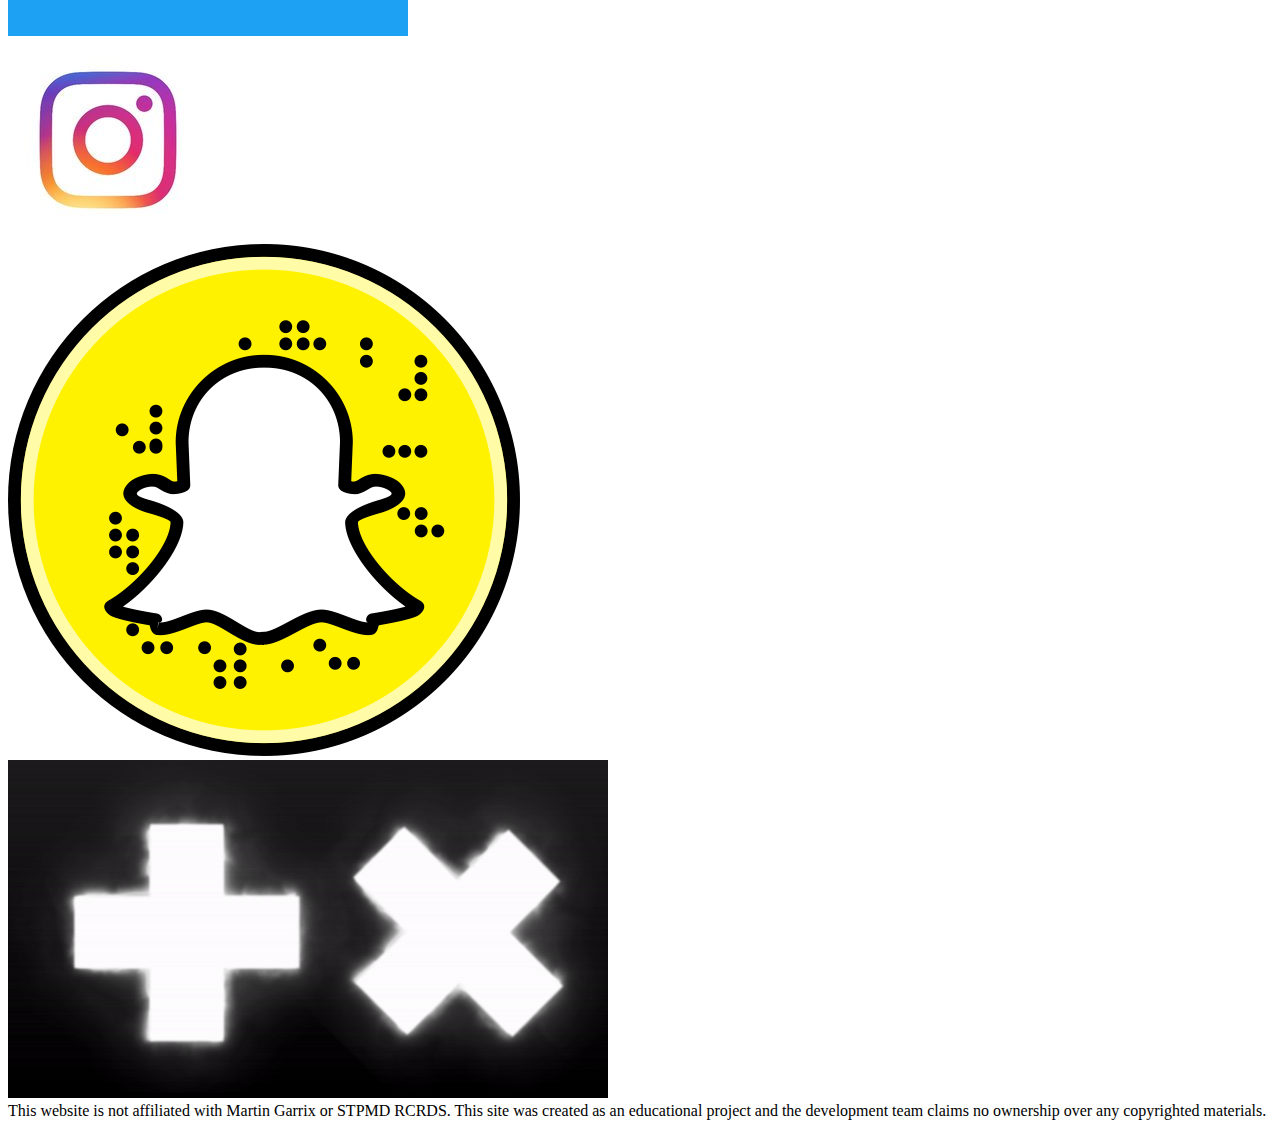
==== commit 1fee1b67: "DOM and formatting" ====
--- a/html/index.html
+++ b/html/index.html
@@ -1,5 +1,5 @@
 <!DOCTYPE html>
-<link href="style.css" rel="stylesheet" type="text/css">
+<link href="index.css" rel="stylesheet" type="text/css">
 <script src="index.js"></script>
 <html>
     <title>Home</title>
@@ -16,7 +16,7 @@
         </div>
         <div class="center">
             <figure>
-                <img src="images/martin-garrix_omnialv.png" class="portrait"/>
+                <img src="images/martin-garrix_omnialv.png" class="portrait">
                 <figcaption>Martin Garrix</figcaption>
             </figure>
             <h2 class="header">Bio</h2>
@@ -78,12 +78,30 @@
             </div>
             <h3 class="header">Social Media</h3>
             <div class="grid-wrapper">
-                <div class="social"><a href="https://www.facebook.com/martin.garrix/"><img src="images/facebook.png" class="grid-item-square"></a></div>
-                <div class="social"><a href="https://twitter.com/MartinGarrix"><img src="images/twitter.jpg" class="grid-item-square"/></a></div>
-                <div class="social"><a href="https://www.instagram.com/martingarrix/?hl=en"><img src="images/instagram.jpg" class="grid-item-square"/></a></div>
-                <div class="social"><a href="https://www.snapdex.com/MartinGarrix"><img src="images/snapchat.png" class="grid-item-square"/></a></div>
+                <div class="social">
+                    <a href="https://www.facebook.com/martin.garrix/">
+                        <img src="images/facebook.png" class="grid-item-square">
+                    </a>
+                </div>
+                <div class="social">
+                    <a href="https://twitter.com/MartinGarrix">
+                        <img src="images/twitter.jpg" class="grid-item-square"/>
+                    </a>
+                </div>
+                <div class="social">
+                    <a href="https://www.instagram.com/martingarrix/?hl=en">
+                        <img src="images/instagram.jpg" class="grid-item-square"/>
+                    </a>
+                </div>
+                <div class="social">
+                    <a href="https://www.snapdex.com/MartinGarrix">
+                        <img src="images/snapchat.png" class="grid-item-square"/>
+                    </a>
+                </div>
             </div>
-            <div><img src="images/logo.gif" class="banner"/></div>
+            <div>
+              <img src="images/logo.gif" class="banner"/>
+            </div>
             <div class="disclaimer-text">
                 This website is not affiliated with Martin Garrix or STPMD RCRDS. This site was created as an educational project and the development team claims no ownership over any copyrighted materials.
             </div>
--- a/html/index.css
+++ b/html/index.css
@@ -0,0 +1,69 @@
+<style type="text/css">
+#wrapper {
+	height: 1900px;
+	width: 1000px;
+	background-color: #A6A6A6;
+	margin-right: auto;
+	margin-left: auto;
+	position: relative;
+}
+#banner {
+	height: auto;
+	width: 1000px;
+}
+
+body {
+	background-attachment: fixed;
+	background-image: url(https://i.pinimg.com/originals/85/27/2a/85272a71549d10620fa09f6756d6b765.jpg);
+}
+#tour {
+	height: auto;
+	width: auto;
+	position: absolute;
+	left: 682px;
+	top: 359px;
+}
+#music {
+	height: auto;
+	width: auto;
+	position: absolute;
+	left: 27px;
+	top: 334px;
+}
+#media {
+	height: auto;
+	width: auto;
+	position: absolute;
+	left: 14px;
+	top: 74px;
+}
+
+#bio {
+	height: auto;
+	width: auto;
+	position: absolute;
+	left: 357px;
+	top: 260px;
+}
+#shop {
+	height: auto;
+	width: auto;
+	position: absolute;
+	left: 682px;
+	top: 46px;
+    }
+#point {
+	height: auto;
+	width: auto;
+	position: absolute;
+	left: 448px;
+	top: 275px;
+}
+#social {
+	height: auto;
+	width: auto;
+	position: absolute;
+	left: 682px;
+	top: 46px;
+    }
+</style>